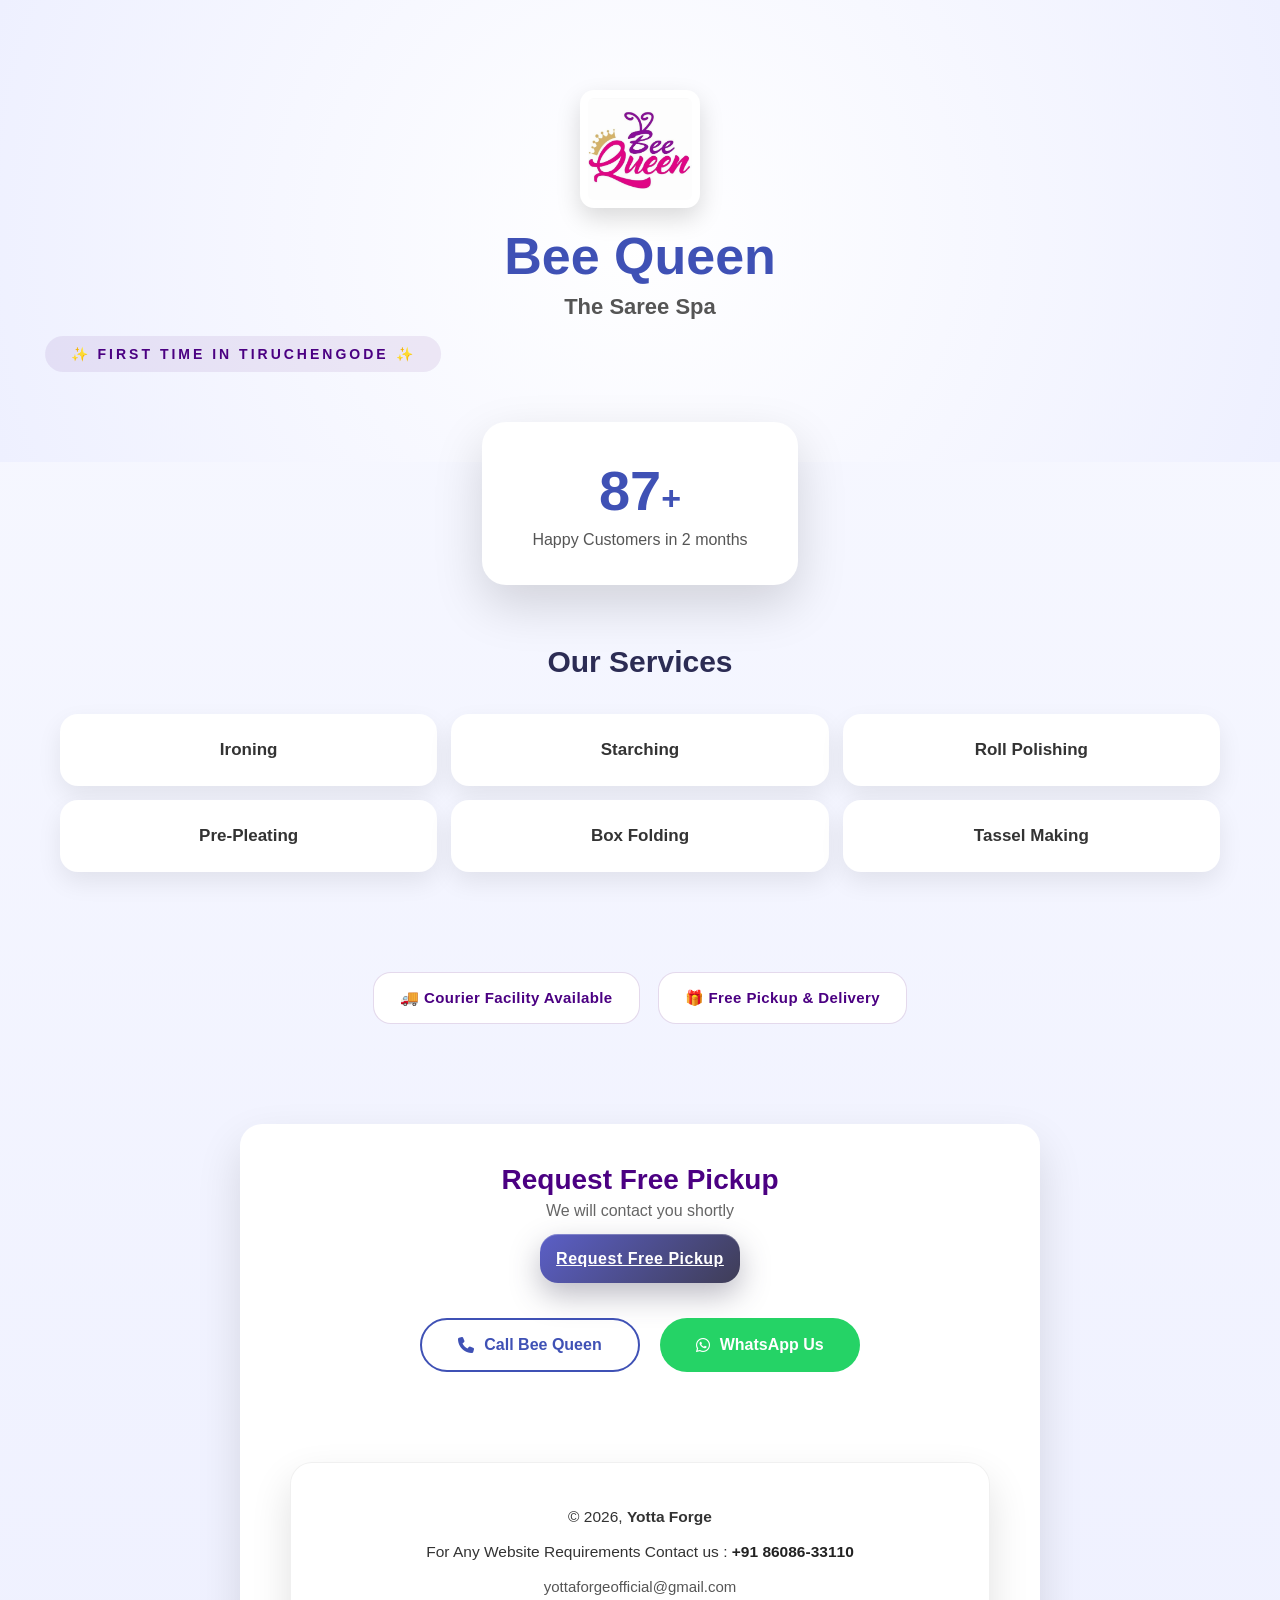
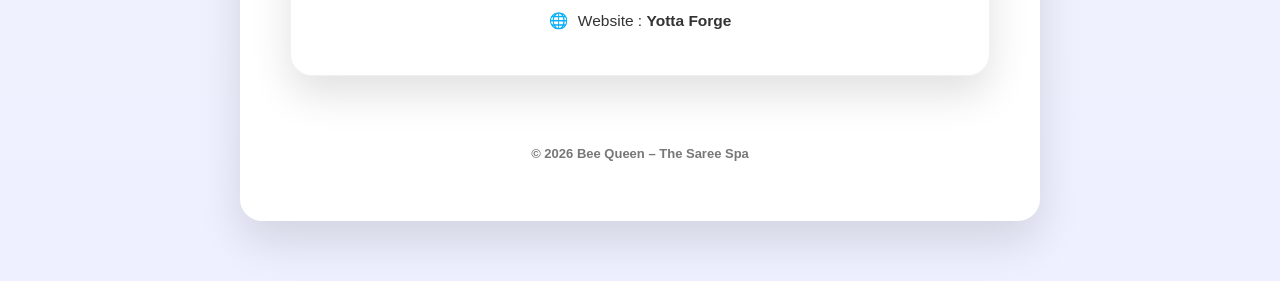
==== index.html @ ac369d93 "Initial commit" ====
<!DOCTYPE html>
<html lang="en">
<head>
  <meta charset="UTF-8" />
  <meta name="viewport" content="width=device-width, initial-scale=1.0" />
  <title>Bee Queen – The Saree Spa</title>

  <link rel="stylesheet" href="style.css" />
  <link rel="stylesheet"
    href="https://cdnjs.cloudflare.com/ajax/libs/font-awesome/6.5.0/css/all.min.css" />
</head>

<body>

 <section class="hero">
  <div class="hero-content">

    <!-- LOGO -->
    <img
      src="/templates/logo.jpg"
      alt="Bee Queen Logo"
      class="hero-logo"
    />

    <h1>Bee Queen</h1>
    <h2>The Saree Spa</h2>

    <div class="moving-badge-wrapper">
  <div class="moving-badge">
    ✨ FIRST TIME IN TIRUCHENGODE ✨
  </div>
</div>
    
  </div>
</section>

  <!-- STATS -->
  <section class="stats-section">
    <div class="stat-card">
      <span class="counter" data-target="100">0</span><span class="plus">+</span>
      <p>Happy Customers in 2 months</p>
    </div>
  </section>

  <!-- SERVICES -->
  <section class="services-section">
  <h2 class="services-title">Our Services</h2>

  <div class="services-grid">
    <div class="service-card">Ironing</div>
    <div class="service-card">Starching</div>
    <div class="service-card">Roll Polishing</div>

    <div class="service-card">Pre-Pleating</div>
    <div class="service-card">Box Folding</div>
    <div class="service-card">Tassel Making</div>
  </div>
</section>


  <!-- HIGHLIGHTS -->
  <section class="highlights">
  <div class="highlight-card">
    🚚 Courier Facility Available
  </div>
  <div class="highlight-card">
    🎁 Free Pickup & Delivery
  </div>
</section>


  <section class="enquiry-section">
  <h2>Request Free Pickup</h2>
  <p class="subtitle">We will contact you shortly</p>

  <a href="https://forms.gle/UzbVh1dh82tYBdcz8"
   target="_blank"
   class="submit-btn">
   Request Free Pickup
</a>

  <!-- CTA -->
  <section class="cta-section">
    <a href="tel:+91 9486574281" class="cta call">
      <i class="fas fa-phone"></i> Call Bee Queen
    </a>

    <a href="https://wa.link/d8yewl" target="_blank" class="cta whatsapp">
      <i class="fab fa-whatsapp"></i> WhatsApp Us
    </a>
  </section>

  <!-- YOTTA FORGE CARD -->
<section class="yotta-forge-wrapper">
  <div class="yotta-forge-card">
    <p class="copyright">
      © 2026, <span class="brand">Yotta Forge</span>
    </p>

    <p class="contact">
      For Any Website Requirements Contact us :
      <strong>+91 86086-33110</strong>
    </p>

    <p class="email">
      yottaforgeofficial@gmail.com
    </p>

    <p class="website">
      <span class="icon">🌐</span>
      Website :
      <a href="https://yottaforge.netlify.app" target="_blank">Yotta Forge</a>
    </p>
  </div>
</section>




  <!-- FOOTER -->
  <footer>
    <span>© 2026 Bee Queen – The Saree Spa</span>
  </footer>

  <script src="app.js"></script>

 <!-- Your form HTML above -->


</body>
</html>
---- style.css ----
:root {
  --indigo: #3f51b5;
  --indigo-soft: #eef0ff;
  --dark: #222;
}

/* RESET */
* {
  box-sizing: border-box;
  margin: 0;
  padding: 0;
  font-family: "Segoe UI", sans-serif;
}

body {
  background: linear-gradient(180deg, #f8f9ff, #eef0ff);
  color: var(--dark);
}

/* HERO */
.hero {
  padding: 90px 20px;
  text-align: center;
  background: radial-gradient(circle, #ffffff, #eef0ff);
}

.hero-content h1 {
  font-size: 52px;
  color: var(--indigo);
  font-weight: 800;
}

.hero-content h2 {
  font-size: 22px;
  color: #555;
  margin-top: 8px;
}

.badge {
  display: inline-block;
  margin-top: 18px;
  padding: 10px 20px;
  background: var(--indigo);
  color: #fff;
  border-radius: 30px;
  font-size: 14px;
}

/* STATS */
.stats-section {
  display: flex;
  justify-content: center;
  margin-top: -40px;
}

.stat-card {
  background: #fff;
  padding: 36px 50px;
  border-radius: 24px;
  box-shadow: 0 20px 50px rgba(0,0,0,0.15);
  text-align: center;
}

.counter {
  font-size: 56px;
  font-weight: 800;
  color: var(--indigo);
}

.plus {
  font-size: 34px;
  font-weight: 700;
  color: var(--indigo);
}

.stat-card p {
  margin-top: 8px;
  color: #555;
}

/* =========================
   SERVICES SECTION
   ========================= */
.services-section {
  max-width: 1200px;
  margin: 60px auto;
  padding: 0 20px;
  text-align: center;
}

.services-title {
  font-size: 30px;
  font-weight: 700;
  margin-bottom: 35px;
  color: #2c2c54; /* Indigo tone */
}

/* GRID LAYOUT */
.services-grid {
  display: grid;
  grid-template-columns: repeat(3, 1fr); /* ✅ 3×3 on desktop */
  gap: 22px;
}

/* SERVICE CARD */
.service-card {
  background: #ffffff;
  padding: 26px 20px;
  border-radius: 18px;

  font-size: 17px;
  font-weight: 600;
  color: #333;

  box-shadow: 0 10px 25px rgba(0, 0, 0, 0.08);
  transition: transform 0.3s ease, box-shadow 0.3s ease;
}

/* HOVER EFFECT */
.service-card:hover {
  transform: translateY(-6px);
  box-shadow: 0 18px 35px rgba(0, 0, 0, 0.15);
}

/* HIGHLIGHTED SERVICES */
.service-card.highlight {
  background: linear-gradient(
    135deg,
    #4b0082,
    #6a0dad
  );
  color: #ffffff;
}

/* =========================
   TABLET VIEW (2×3)
   ========================= */
@media (max-width: 900px) {
  .services-grid {
    grid-template-columns: repeat(2, 1fr);
  }
}

/* =========================
   MOBILE VIEW (1×9)
   ========================= */
@media (max-width: 600px) {
  .services-grid {
    grid-template-columns: 1fr;
  }

  .services-title {
    font-size: 24px;
  }

  .service-card {
    font-size: 16px;
    padding: 22px 16px;
  }
}

/* HIGHLIGHTS */
.highlights {
  display: flex;
  justify-content: center;
  gap: 20px;
  padding: 40px 20px;
  flex-wrap: wrap;
}

.highlight-card {
  background: var(--indigo);
  color: #fff;
  padding: 16px 28px;
  border-radius: 30px;
  font-weight: 600;
}

/* CTA */
.cta-section {
  display: flex;
  justify-content: center;
  gap: 20px;
  padding: 50px 20px;
  flex-wrap: wrap;
}

.cta {
  padding: 16px 36px;
  border-radius: 40px;
  font-weight: 600;
  text-decoration: none;
  font-size: 16px;
  display: flex;
  align-items: center;
  gap: 10px;
}

.call {
  border: 2px solid var(--indigo);
  color: var(--indigo);
}

.whatsapp {
  background: #25d366;
  color: #fff;
}

/* FOOTER */
footer {
  text-align: center;
  padding: 30px;
  font-size: 14px;
  color: #666;
}

footer strong {
  color: var(--indigo);
}

/* =========================
   RESPONSIVE BREAKPOINTS
   ========================= */

/* TABLET */
@media (max-width: 900px) {
  .hero-content h1 {
    font-size: 42px;
  }

  .services-section {
    padding: 60px 6%;
  }
}

/* MOBILE */
@media (max-width: 600px) {
  .hero {
    padding: 60px 16px;
  }

  .hero-content h1 {
    font-size: 34px;
  }

  .stat-card {
    padding: 28px 36px;
  }

  .counter {
    font-size: 44px;
  }

  .services-section h3 {
    font-size: 26px;
  }
}


/* =========================
   YOTTA FORGE CARD
   ========================= */
.yotta-forge-wrapper {
  padding: 40px 20px 20px;
  display: flex;
  justify-content: center;
}

.yotta-forge-card {
  max-width: 900px;
  width: 100%;
  padding: 32px 28px;
  text-align: center;

  /* Premium glass look */
  background: rgba(255, 255, 255, 0.75);
  -webkit-backdrop-filter: blur(12px);
  backdrop-filter: blur(12px);

  border-radius: 22px;
  border: 1px solid rgba(0, 0, 0, 0.06);

  box-shadow:
    0 18px 40px rgba(0, 0, 0, 0.12),
    inset 0 0 0 1px rgba(255, 255, 255, 0.3);

  color: #333;
}

/* TEXT STYLES */
.yotta-forge-card p {
  margin: 10px 0;
  font-size: 15.5px;
  line-height: 1.6;
}

.yotta-forge-card .brand {
  color: var(--green);
  font-weight: 700;
}

.yotta-forge-card strong {
  color: #222;
  font-weight: 600;
}

.yotta-forge-card .email {
  font-size: 15px;
  color: #555;
}

.yotta-forge-card .website a {
  color: var(--green);
  font-weight: 600;
  text-decoration: none;
}

.yotta-forge-card .website a:hover {
  text-decoration: underline;
}

.yotta-forge-card .icon {
  margin-right: 6px;
}

/* =========================
   FOOTER (OPTIONAL)
   ========================= */
footer {
  margin-top: 30px;
  padding: 20px;
  text-align: center;
  font-size: 13px;
  color: #777;
}

footer span {
  color: var(--green);
  font-weight: 600;
}

/* =========================
   RESPONSIVE
   ========================= */
@media (max-width: 600px) {
  .yotta-forge-card {
    padding: 24px 18px;
  }

  .yotta-forge-card p {
    font-size: 14px;
  }
}
.enquiry-section {
  max-width: 800px;
  margin: 60px auto;
  padding: 40px 30px;
  background: #ffffff;
  border-radius: 22px;
  box-shadow: 0 20px 45px rgba(0,0,0,0.12);
  text-align: center;
}

.enquiry-section h2 {
  font-size: 28px;
  color: #4b0082;
  margin-bottom: 6px;
}

.subtitle {
  color: #666;
  margin-bottom: 30px;
}

form {
  display: flex;
  flex-direction: column;
  gap: 18px;
}

.form-row {
  display: flex;
  gap: 16px;
}

.form-row input {
  flex: 1;
}

input, textarea {
  padding: 14px 16px;
  border-radius: 12px;
  border: 1px solid #ddd;
  font-size: 15px;
  outline: none;
}

input:focus, textarea:focus {
  border-color: #4b0082;
}

.form-group {
  text-align: left;
}

.checkbox-grid {
  display: grid;
  grid-template-columns: repeat(2, 1fr);
  gap: 10px;
  margin-top: 8px;
}

.checkbox-grid label {
  font-size: 14.5px;
}

.btn-primary {
  margin-top: 10px;
  background: linear-gradient(135deg, #4b0082, #6a0dad);
  color: #fff;
  border: none;
  padding: 14px;
  font-size: 16px;
  font-weight: 600;
  border-radius: 30px;
  cursor: pointer;
  transition: transform 0.3s ease;
}

.btn-primary:hover {
  transform: translateY(-2px);
}

#formStatus {
  margin-top: 12px;
  font-weight: 600;
}
/* ==============================
   FORM – PREMIUM SERVICES GRID
   ============================== */

.form-section-title {
  margin: 18px 0 10px;
  font-size: 16px;
  font-weight: 600;
  color: #3f3d56; /* Indigo tone */
}

/* 3×3 GRID */
.services-grid {
  display: grid;
  grid-template-columns: repeat(3, 1fr);
  gap: 14px;
  margin-bottom: 20px;
}

/* SERVICE CARD */
.service-box {
  position: relative;
  background: #ffffff;
  border: 1.5px solid rgba(63, 61, 86, 0.15);
  border-radius: 14px;
  padding: 14px 12px;
  text-align: center;
  cursor: pointer;
  font-weight: 500;
  color: #3f3d56;

  display: flex;
  align-items: center;
  justify-content: center;

  transition: 
    background 0.3s ease,
    border-color 0.3s ease,
    transform 0.25s ease,
    box-shadow 0.25s ease;
}

/* Hide checkbox */
.service-box input {
  position: absolute;
  opacity: 0;
  pointer-events: none;
}

/* Hover */
.service-box:hover {
  transform: translateY(-3px);
  box-shadow: 0 10px 25px rgba(63, 61, 86, 0.15);
}

/* Checked state */
.service-box input:checked + span {
  color: #ffffff;
}

.service-box:has(input:checked) {
  background: linear-gradient(135deg, #5b5fc7, #3f3d56);
  border-color: transparent;
  box-shadow: 0 12px 30px rgba(63, 61, 86, 0.35);
}

/* ==============================
   RESPONSIVE
   ============================== */

/* Tablet – 2×3 */
@media (max-width: 900px) {
  .services-grid {
    grid-template-columns: repeat(2, 1fr);
  }
}

/* Mobile – 1×6 */
@media (max-width: 520px) {
  .services-grid {
    grid-template-columns: 1fr;
  }
}
/* ============================
   PREMIUM TEXTAREA
   ============================ */

.form-group {
  margin-bottom: 24px;
}

.form-group label {
  display: block;
  font-size: 15px;
  font-weight: 600;
  color: #3f3d56; /* Indigo */
  margin-bottom: 8px;
}

.form-group textarea {
  width: 100%;
  min-height: 130px;
  padding: 16px 18px;
  font-size: 14.5px;
  font-family: "Segoe UI", sans-serif;
  line-height: 1.6;

  border-radius: 16px;
  border: 1.6px solid rgba(63, 61, 86, 0.2);
  background: #ffffff;

  resize: vertical;
  outline: none;

  transition:
    border-color 0.3s ease,
    box-shadow 0.3s ease,
    transform 0.2s ease;
}

/* Focus effect */
.form-group textarea:focus {
  border-color: #5b5fc7;
  box-shadow: 0 10px 25px rgba(91, 95, 199, 0.18);
  transform: translateY(-1px);
}

/* Placeholder style */
.form-group textarea::placeholder {
  color: #9a99ad;
  font-weight: 400;
}

/* ============================
   PREMIUM SUBMIT BUTTON
   ============================ */

.submit-btn {
  width: 100%;
  padding: 16px;
  font-size: 16px;
  font-weight: 600;
  letter-spacing: 0.5px;

  color: #ffffff;
  background: linear-gradient(135deg, #5b5fc7, #3f3d56);
  border: none;
  border-radius: 18px;

  cursor: pointer;

  box-shadow:
    0 12px 30px rgba(63, 61, 86, 0.35),
    inset 0 1px 0 rgba(255, 255, 255, 0.25);

  transition:
    transform 0.25s ease,
    box-shadow 0.25s ease,
    background 0.25s ease;
}

/* Hover */
.submit-btn:hover {
  transform: translateY(-2px);
  box-shadow:
    0 16px 36px rgba(63, 61, 86, 0.45),
    inset 0 1px 0 rgba(255, 255, 255, 0.35);
}

/* Active (click) */
.submit-btn:active {
  transform: translateY(0);
  box-shadow:
    0 8px 18px rgba(63, 61, 86, 0.35);
}

/* ============================
   MOBILE REFINEMENT
   ============================ */

@media (max-width: 600px) {
  .form-group textarea {
    min-height: 120px;
    font-size: 14px;
  }

  .submit-btn {
    font-size: 15px;
    padding: 14px;
  }
}
/* ============================
   PREMIUM INPUT FIELDS
   ============================ */

.form-group {
  margin-bottom: 22px;
}

.form-group label {
  display: block;
  font-size: 14.5px;
  font-weight: 600;
  color: #3f3d56; /* premium indigo */
  margin-bottom: 6px;
}

/* Common input styling */
.form-group input {
  width: 100%;
  height: 52px;
  padding: 0 18px;

  font-size: 14.5px;
  font-family: "Segoe UI", sans-serif;
  color: #2f2e41;

  border-radius: 14px;
  border: 1.6px solid rgba(63, 61, 86, 0.2);
  background: #ffffff;

  outline: none;

  transition:
    border-color 0.3s ease,
    box-shadow 0.3s ease,
    transform 0.2s ease;
}

/* Focus effect */
.form-group input:focus {
  border-color: #5b5fc7;
  box-shadow: 0 10px 25px rgba(91, 95, 199, 0.18);
  transform: translateY(-1px);
}

/* Placeholder */
.form-group input::placeholder {
  color: #9a99ad;
  font-weight: 400;
}

/* Error / invalid state (optional future use) */
.form-group input:invalid {
  border-color: #d9534f;
}

/* ============================
   INPUT GRID (FIRST + LAST NAME)
   ============================ */

.form-row {
  display: grid;
  grid-template-columns: 1fr 1fr;
  gap: 18px;
}

/* ============================
   MOBILE OPTIMIZATION
   ============================ */

@media (max-width: 600px) {

  .form-row {
    grid-template-columns: 1fr;
  }

  .form-group input {
    height: 48px;
    font-size: 14px;
  }

  .form-group label {
    font-size: 14px;
  }
}

/* ============================
   FORM INPUT BASE STYLE
   ============================ */

form input {
  width: 100%;
  height: 54px;
  padding: 0 18px;

  font-size: 14.5px;
  font-family: "Segoe UI", sans-serif;
  color: #2f2e41;

  border-radius: 16px;
  border: 1.6px solid rgba(63, 61, 86, 0.25);
  background: #ffffff;

  outline: none;
  margin-bottom: 18px;

  transition:
    border-color 0.3s ease,
    box-shadow 0.3s ease,
    transform 0.2s ease;
}

/* Placeholder */
form input::placeholder {
  color: #9a99ad;
  font-weight: 400;
}

/* Focus animation */
form input:focus {
  border-color: #5b5fc7; /* indigo */
  box-shadow: 0 12px 28px rgba(91, 95, 199, 0.22);
  transform: translateY(-1px);
}

/* ============================
   FIRST + LAST NAME ROW
   ============================ */

.form-row {
  display: grid;
  grid-template-columns: 1fr 1fr;
  gap: 18px;
}

/* Prevent double margin */
.form-row input {
  margin-bottom: 0;
}

/* ============================
   MOBILE RESPONSIVE
   ============================ */

@media (max-width: 600px) {
  .form-row {
    grid-template-columns: 1fr;
  }

  form input {
    height: 48px;
    font-size: 14px;
  }
}


.form-status {
  margin-top: 14px;
  font-weight: 600;
  color: #2e7d32;
  text-align: center;
}

/* HERO LOGO */
.hero-logo {
  width: 90px;
  height: auto;
  margin-bottom: 14px;

  background: #ffffff;
  padding: 8px;
  border-radius: 14px;

  box-shadow: 0 10px 25px rgba(0, 0, 0, 0.15);
}

/* Desktop */
@media (min-width: 1024px) {
  .hero-logo {
    width: 120px;
  }
}

/* Mobile */
@media (max-width: 480px) {
  .hero-logo {
    width: 80px;
  }
}
.hero-logo {
  transition: transform 0.3s ease, box-shadow 0.3s ease;
}

.hero-logo:hover {
  transform: translateY(-3px);
  box-shadow: 0 14px 30px rgba(0, 0, 0, 0.18);
}

.hero-logo {
  transition: transform 0.3s ease, box-shadow 0.3s ease;
}

.hero-logo:hover {
  transform: translateY(-3px);
  box-shadow: 0 14px 30px rgba(0, 0, 0, 0.18);
}

/* FULL-WIDTH CONTAINER */
.moving-badge-wrapper {
  width: 100%;
  overflow: hidden;
  margin-top: 16px;
}

/* MOVING TEXT */
.moving-badge {
  display: inline-block;
  white-space: nowrap;

  font-size: 14px;
  font-weight: 600;
  letter-spacing: 3px;
  text-transform: uppercase;

  color: #4b0082; /* Indigo */
  background: rgba(75, 0, 130, 0.08);

  padding: 10px 26px;
  border-radius: 40px;

  /* START FROM LEFT → RIGHT */
  transform: translateX(-100%);
  animation: slideLeftToRight 14s linear infinite;
}

/* LEFT TO RIGHT ANIMATION */
@keyframes slideLeftToRight {
  0% {
    transform: translateX(-100%);
  }
  100% {
    transform: translateX(100vw);
  }
}

/* TABLET */
@media (max-width: 768px) {
  .moving-badge {
    font-size: 13px;
    letter-spacing: 2.5px;
    padding: 8px 20px;
    animation-duration: 12s;
  }
}

/* MOBILE */
@media (max-width: 480px) {
  .moving-badge {
    font-size: 12px;
    letter-spacing: 2px;
    padding: 7px 16px;
    animation-duration: 10s;
  }
}

.highlights {
  display: flex;
  justify-content: center;
  gap: 18px;
  margin: 40px auto;
  flex-wrap: wrap;
}

/* CARD BASE */
.highlight-card {
  background: #ffffff;
  border: 1px solid rgba(75, 0, 130, 0.15);

  padding: 16px 26px;
  border-radius: 18px;

  font-size: 15px;
  font-weight: 600;
  letter-spacing: 0.4px;

  color: #4b0082; /* Indigo theme */

  cursor: default;

  transition: 
    transform 0.35s ease,
    box-shadow 0.35s ease,
    background 0.35s ease,
    color 0.35s ease;
}

/* HOVER EFFECT */
.highlight-card:hover {
  background: linear-gradient(
    135deg,
    rgba(75, 0, 130, 0.12),
    rgba(75, 0, 130, 0.05)
  );

  transform: translateY(-6px) scale(1.03);

  box-shadow:
    0 12px 30px rgba(75, 0, 130, 0.25),
    inset 0 0 0 1px rgba(75, 0, 130, 0.15);

  color: #2c004d;
}

/* MOBILE FRIENDLY */
@media (max-width: 600px) {
  .highlight-card {
    width: 100%;
    text-align: center;
  }
}
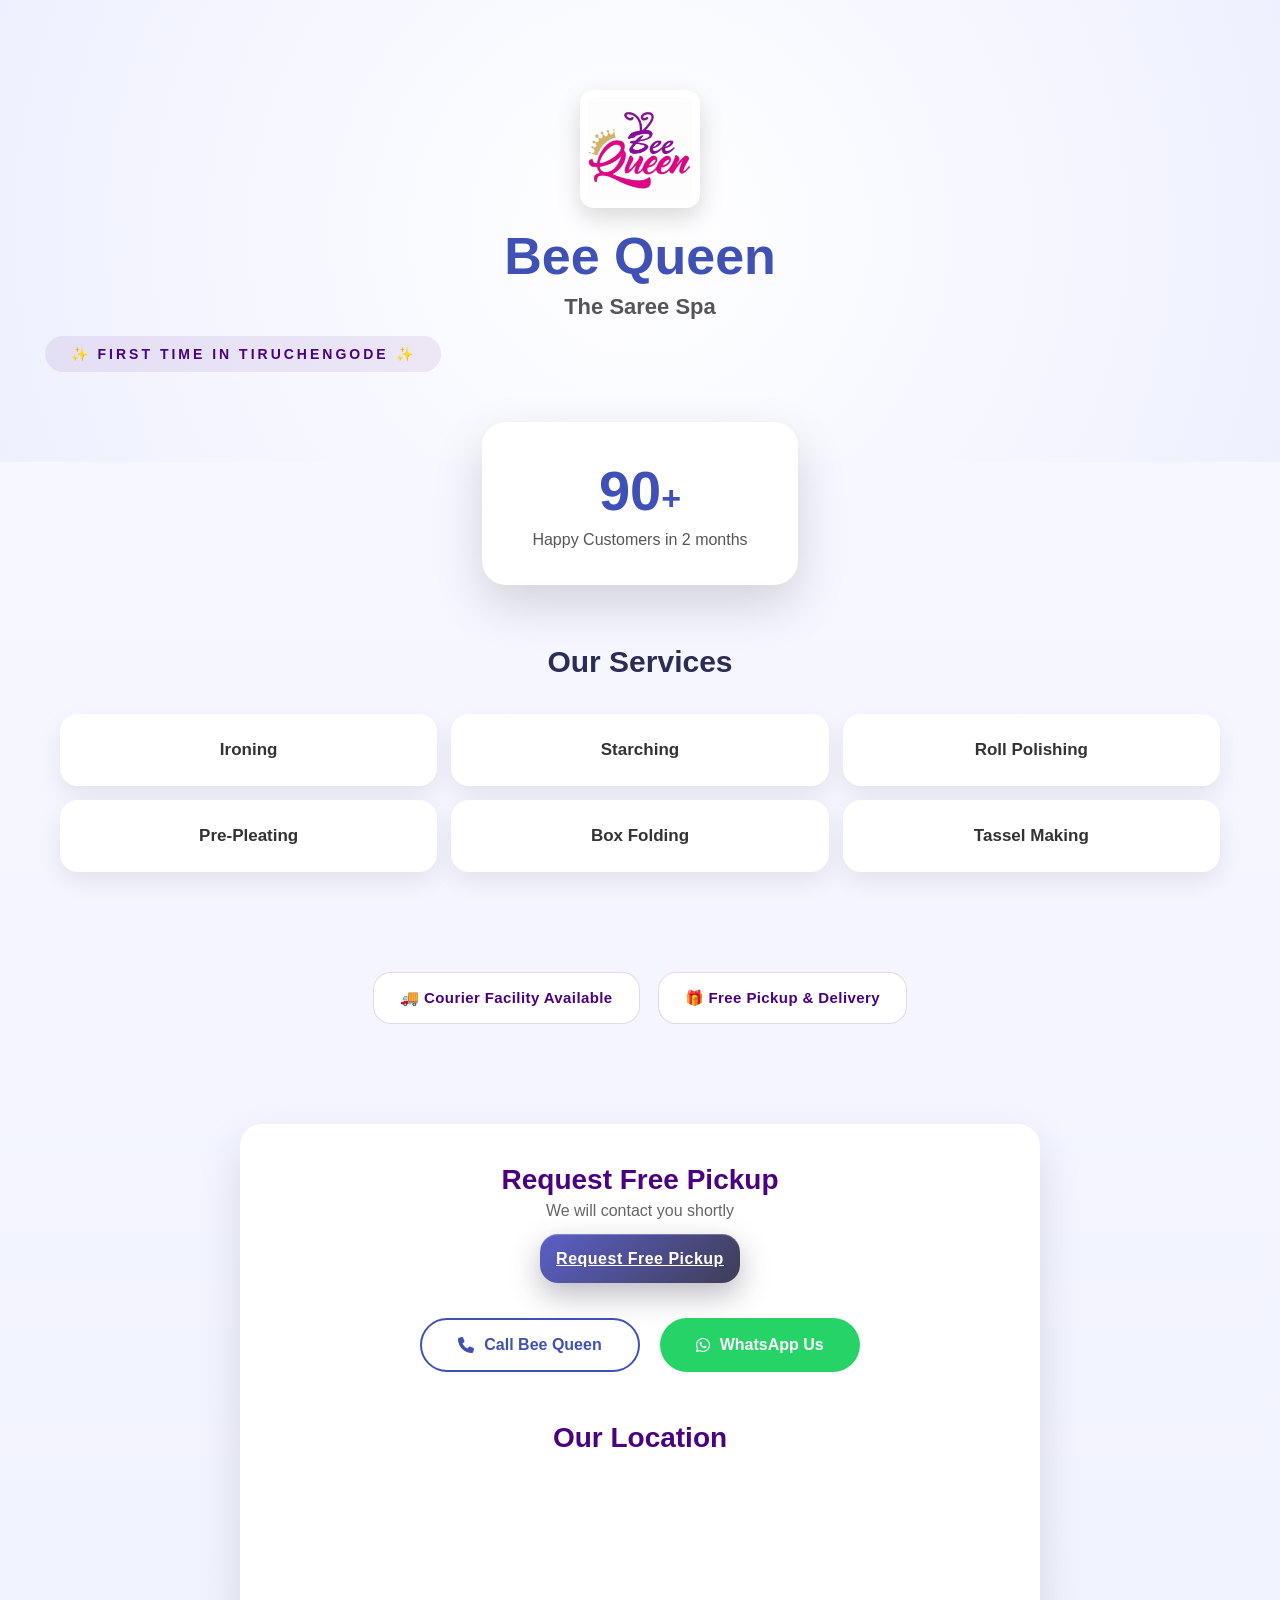
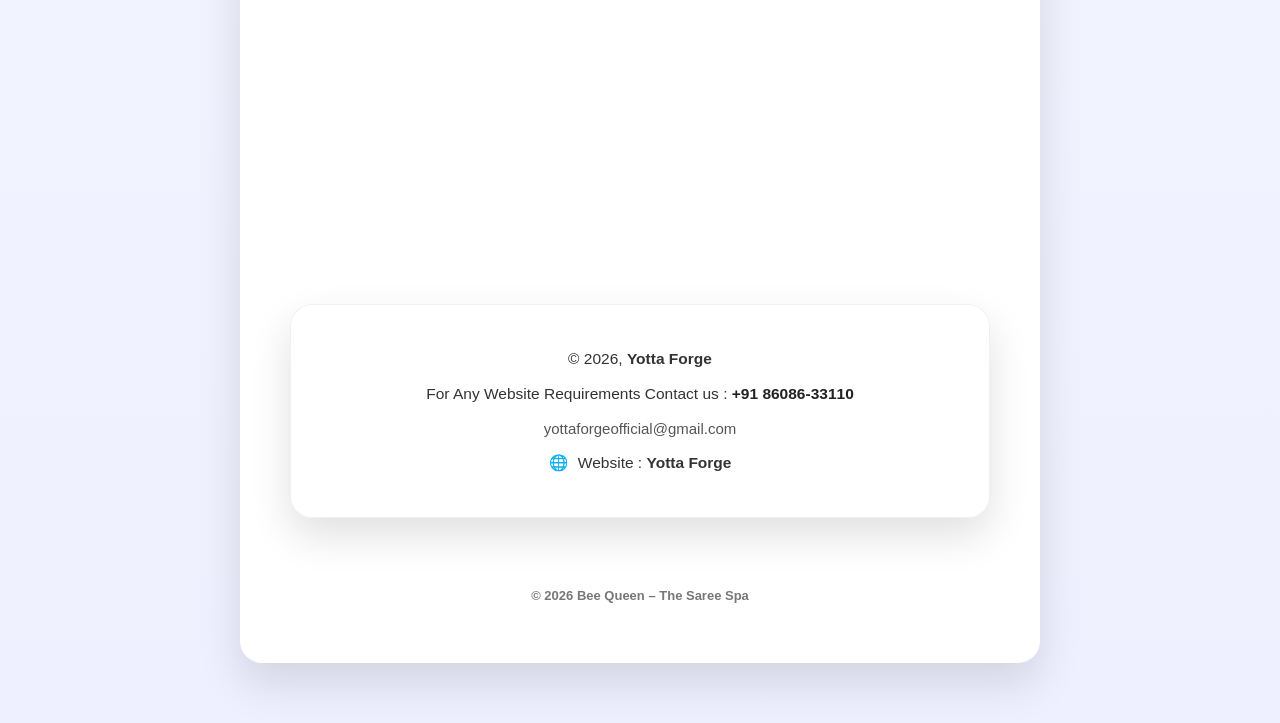
==== commit 4eb27186: "Add location section with Google Maps embed" ====
--- a/index.html
+++ b/index.html
@@ -90,6 +90,12 @@
     </a>
   </section>
 
+  <!-- LOCATION -->
+  <section class="location-section">
+    <h2>Our Location</h2>
+    <iframe src="https://www.google.com/maps/embed?pb=!1m18!1m12!1m3!1d3916.123!2d77.897105!3d11.3783341!2m3!1f0!2f0!3f0!3m2!1i1024!2i768!4f13.1!3m3!1m2!1s0x3ba9619f8f3ff02f%3A0x8e8d26c450b2731!2sBee%20Queen!5e0!3m2!1sen!2sus!4v1711023456!5m2!1sen!2sus" width="100%" height="400" style="border:0;" allowfullscreen="" loading="lazy" referrerpolicy="no-referrer-when-downgrade"></iframe>
+  </section>
+
   <!-- YOTTA FORGE CARD -->
 <section class="yotta-forge-wrapper">
   <div class="yotta-forge-card">
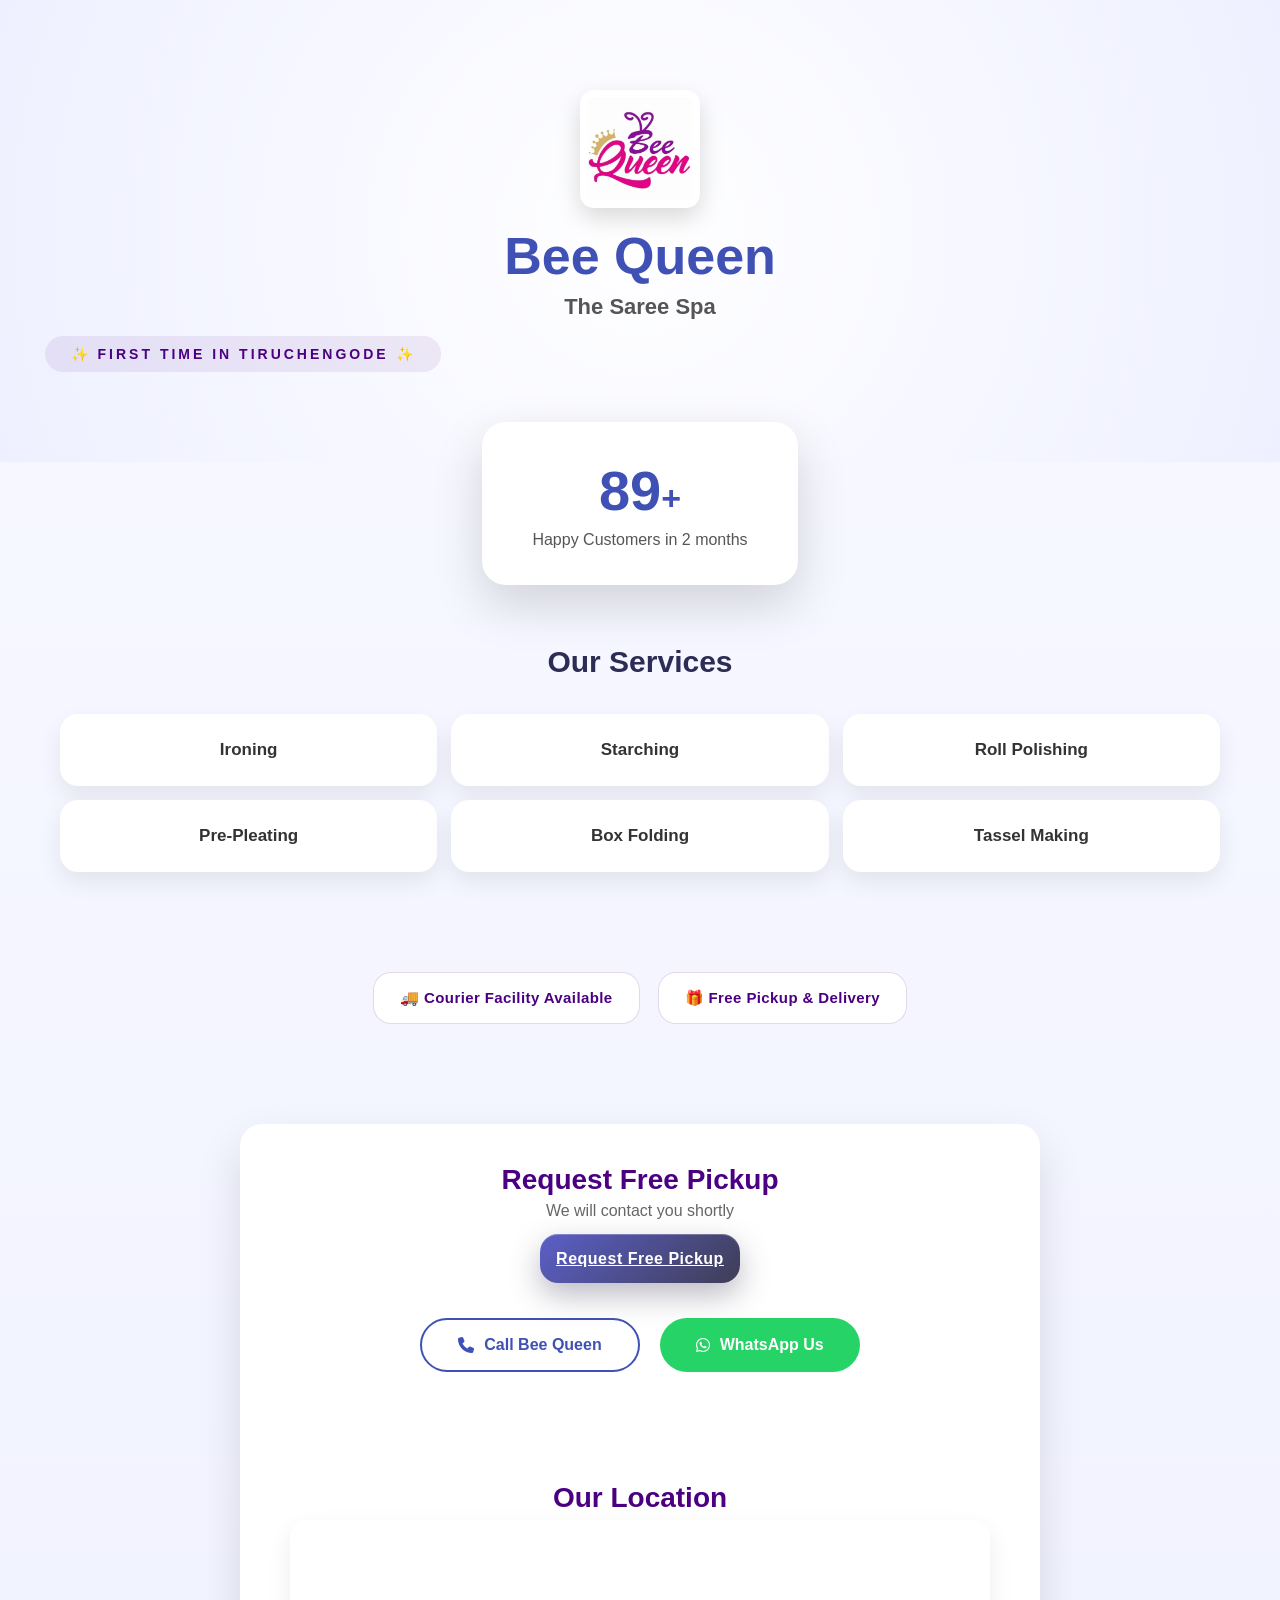
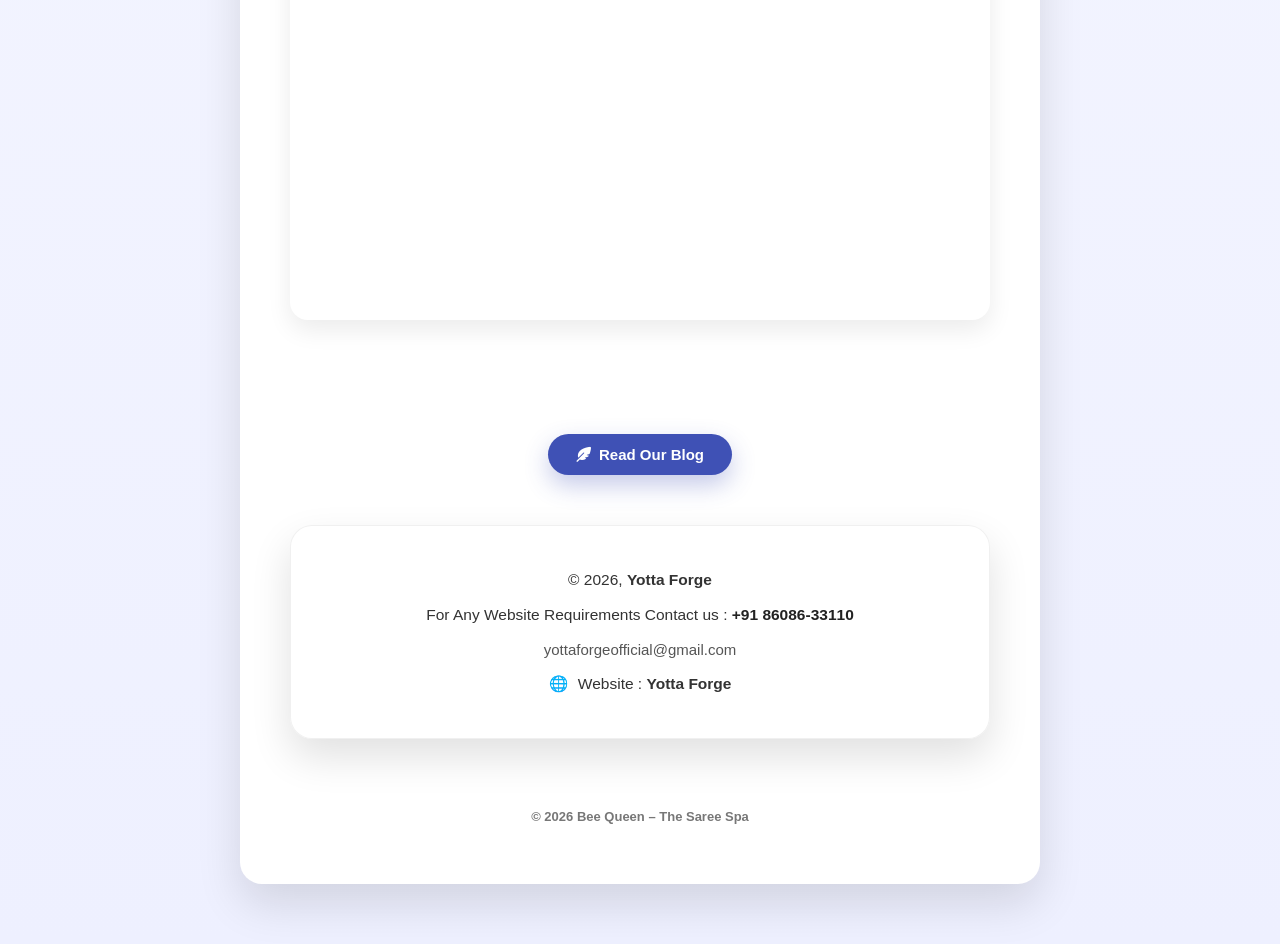
==== commit cb01cd58: "Add blog system with Firebase + Cloudinary integration" ====
--- a/index.html
+++ b/index.html
@@ -96,6 +96,13 @@
     <iframe src="https://www.google.com/maps/embed?pb=!1m18!1m12!1m3!1d3916.123!2d77.897105!3d11.3783341!2m3!1f0!2f0!3f0!3m2!1i1024!2i768!4f13.1!3m3!1m2!1s0x3ba9619f8f3ff02f%3A0x8e8d26c450b2731!2sBee%20Queen!5e0!3m2!1sen!2sus!4v1711023456!5m2!1sen!2sus" width="100%" height="400" style="border:0;" allowfullscreen="" loading="lazy" referrerpolicy="no-referrer-when-downgrade"></iframe>
   </section>
 
+  <!-- BLOG SECTION LINK -->
+  <section class="blog-nav-section">
+    <a href="blog.html" class="blog-nav-link">
+      <i class="fas fa-feather-alt"></i> Read Our Blog
+    </a>
+  </section>
+
   <!-- YOTTA FORGE CARD -->
 <section class="yotta-forge-wrapper">
   <div class="yotta-forge-card">
--- a/style.css
+++ b/style.css
@@ -159,6 +159,38 @@
   }
 }
 
+/* LOCATION SECTION */
+.location-section {
+  max-width: 1200px;
+  margin: 60px auto;
+  padding: 0 20px;
+  text-align: center;
+}
+
+.location-section h2 {
+  font-size: 30px;
+  font-weight: 700;
+  margin-bottom: 35px;
+  color: #2c2c54;
+}
+
+.location-section iframe {
+  border-radius: 18px;
+  box-shadow: 0 10px 25px rgba(0, 0, 0, 0.08);
+  max-width: 100%;
+}
+
+/* Responsive */
+@media (max-width: 600px) {
+  .location-section h2 {
+    font-size: 24px;
+  }
+
+  .location-section iframe {
+    height: 300px;
+  }
+}
+
 /* HIGHLIGHTS */
 .highlights {
   display: flex;
@@ -946,3 +978,412 @@
     text-align: center;
   }
 }
+
+
+/* ============================
+   BLOG – PUBLIC PAGE
+   ============================ */
+
+.blog-hero {
+  padding: 70px 20px 40px;
+  text-align: center;
+  background: radial-gradient(circle, #ffffff, #eef0ff);
+  position: relative;
+}
+
+.blog-hero h1 {
+  font-size: 42px;
+  font-weight: 800;
+  color: var(--indigo);
+}
+
+.blog-hero p {
+  color: #666;
+  margin-top: 8px;
+  font-size: 16px;
+}
+
+.back-link {
+  position: absolute;
+  top: 24px;
+  left: 24px;
+  color: var(--indigo);
+  font-weight: 600;
+  text-decoration: none;
+  font-size: 14px;
+  display: flex;
+  align-items: center;
+  gap: 6px;
+  transition: opacity 0.2s;
+}
+
+.back-link:hover { opacity: 0.7; }
+
+.blog-grid-section {
+  max-width: 1200px;
+  margin: 50px auto;
+  padding: 0 20px;
+}
+
+.blog-grid {
+  display: grid;
+  grid-template-columns: repeat(3, 1fr);
+  gap: 28px;
+}
+
+@media (max-width: 900px) { .blog-grid { grid-template-columns: repeat(2, 1fr); } }
+@media (max-width: 580px) { .blog-grid { grid-template-columns: 1fr; } }
+
+/* BLOG CARD */
+.blog-card {
+  background: #fff;
+  border-radius: 20px;
+  overflow: hidden;
+  box-shadow: 0 10px 30px rgba(0,0,0,0.08);
+  cursor: pointer;
+  transition: transform 0.3s ease, box-shadow 0.3s ease;
+}
+
+.blog-card:hover {
+  transform: translateY(-6px);
+  box-shadow: 0 20px 45px rgba(63,81,181,0.18);
+}
+
+.blog-card-media {
+  width: 100%;
+  height: 200px;
+  overflow: hidden;
+  background: var(--indigo-soft);
+}
+
+.blog-media {
+  width: 100%;
+  height: 100%;
+  object-fit: cover;
+  display: block;
+  transition: transform 0.4s ease;
+}
+
+.blog-card:hover .blog-media { transform: scale(1.04); }
+
+.blog-media-placeholder {
+  width: 100%;
+  height: 100%;
+  display: flex;
+  align-items: center;
+  justify-content: center;
+  font-size: 40px;
+  color: var(--indigo);
+  opacity: 0.3;
+}
+
+.blog-card-body {
+  padding: 20px 22px 24px;
+}
+
+.blog-date {
+  font-size: 12px;
+  color: #999;
+  margin-bottom: 6px;
+}
+
+.blog-title {
+  font-size: 17px;
+  font-weight: 700;
+  color: #2c2c54;
+  margin-bottom: 10px;
+  line-height: 1.4;
+}
+
+.blog-excerpt {
+  font-size: 14px;
+  color: #666;
+  line-height: 1.6;
+}
+
+.read-more {
+  display: inline-flex;
+  align-items: center;
+  gap: 6px;
+  margin-top: 14px;
+  font-size: 13px;
+  font-weight: 600;
+  color: var(--indigo);
+}
+
+.no-posts {
+  text-align: center;
+  color: #999;
+  font-size: 16px;
+  padding: 60px 0;
+}
+
+/* ============================
+   LIGHTBOX
+   ============================ */
+
+.lightbox {
+  display: none;
+  position: fixed;
+  inset: 0;
+  background: rgba(0,0,0,0.82);
+  z-index: 9999;
+  align-items: center;
+  justify-content: center;
+  padding: 20px;
+}
+
+.lightbox.active { display: flex; }
+
+.lightbox-inner {
+  background: #fff;
+  border-radius: 22px;
+  max-width: 700px;
+  width: 100%;
+  max-height: 90vh;
+  overflow-y: auto;
+  padding: 28px;
+  position: relative;
+  animation: lbIn 0.3s ease;
+}
+
+@keyframes lbIn {
+  from { transform: scale(0.92); opacity: 0; }
+  to   { transform: scale(1);    opacity: 1; }
+}
+
+.lb-close {
+  position: absolute;
+  top: 16px;
+  right: 16px;
+  background: var(--indigo-soft);
+  border: none;
+  border-radius: 50%;
+  width: 36px;
+  height: 36px;
+  font-size: 16px;
+  color: var(--indigo);
+  cursor: pointer;
+  display: flex;
+  align-items: center;
+  justify-content: center;
+}
+
+.lb-media {
+  width: 100%;
+  border-radius: 14px;
+  margin-bottom: 18px;
+  display: block;
+}
+
+#lbCaption {
+  font-size: 15px;
+  color: #444;
+  line-height: 1.7;
+}
+
+/* ============================
+   ADMIN LOGIN OVERLAY
+   ============================ */
+
+.admin-login-overlay {
+  min-height: 100vh;
+  display: flex;
+  align-items: center;
+  justify-content: center;
+  background: radial-gradient(circle, #ffffff, #eef0ff);
+  padding: 20px;
+}
+
+.admin-login-card {
+  background: #fff;
+  border-radius: 24px;
+  padding: 44px 36px;
+  max-width: 420px;
+  width: 100%;
+  text-align: center;
+  box-shadow: 0 24px 60px rgba(63,81,181,0.18);
+}
+
+.admin-login-card h2 {
+  font-size: 26px;
+  font-weight: 800;
+  color: var(--indigo);
+  margin-top: 16px;
+}
+
+.login-error {
+  color: #c0392b;
+  font-size: 13px;
+  min-height: 18px;
+  margin: 6px 0;
+}
+
+/* ============================
+   ADMIN PANEL
+   ============================ */
+
+.admin-panel {
+  max-width: 900px;
+  margin: 0 auto;
+  padding: 40px 20px 80px;
+}
+
+.admin-header {
+  display: flex;
+  justify-content: space-between;
+  align-items: flex-start;
+  flex-wrap: wrap;
+  gap: 16px;
+  margin-bottom: 36px;
+}
+
+.admin-header h2 {
+  font-size: 28px;
+  font-weight: 800;
+  color: var(--indigo);
+}
+
+.admin-form-card {
+  background: #fff;
+  border-radius: 22px;
+  padding: 36px 32px;
+  box-shadow: 0 16px 40px rgba(0,0,0,0.09);
+  margin-bottom: 40px;
+}
+
+/* MEDIA UPLOAD BOX */
+.media-upload-box {
+  border: 2px dashed rgba(63,81,181,0.35);
+  border-radius: 16px;
+  padding: 36px 20px;
+  text-align: center;
+  cursor: pointer;
+  color: #888;
+  transition: border-color 0.3s, background 0.3s;
+}
+
+.media-upload-box:hover,
+.media-upload-box.has-media {
+  border-color: var(--indigo);
+  background: var(--indigo-soft);
+}
+
+.media-upload-box i {
+  font-size: 36px;
+  color: var(--indigo);
+  margin-bottom: 10px;
+}
+
+.media-upload-box p {
+  font-weight: 600;
+  color: #555;
+  margin: 4px 0;
+}
+
+.media-upload-box span {
+  font-size: 12px;
+  color: #aaa;
+}
+
+.post-media-preview {
+  max-width: 100%;
+  max-height: 260px;
+  border-radius: 14px;
+  object-fit: cover;
+}
+
+/* ADMIN POST LIST */
+.admin-posts-section {
+  background: #fff;
+  border-radius: 22px;
+  padding: 28px 28px;
+  box-shadow: 0 16px 40px rgba(0,0,0,0.09);
+}
+
+.admin-post-row {
+  display: flex;
+  align-items: center;
+  justify-content: space-between;
+  padding: 14px 0;
+  border-bottom: 1px solid #f0f0f0;
+  gap: 12px;
+}
+
+.admin-post-row:last-child { border-bottom: none; }
+
+.admin-post-info {
+  display: flex;
+  align-items: center;
+  gap: 14px;
+}
+
+.admin-post-info strong {
+  display: block;
+  font-size: 15px;
+  color: #2c2c54;
+}
+
+.admin-post-info span {
+  font-size: 12px;
+  color: #999;
+}
+
+.admin-thumb {
+  width: 56px;
+  height: 56px;
+  border-radius: 10px;
+  object-fit: cover;
+  background: var(--indigo-soft);
+  flex-shrink: 0;
+}
+
+.admin-thumb.no-media {
+  display: flex;
+  align-items: center;
+  justify-content: center;
+  font-size: 22px;
+  color: var(--indigo);
+  opacity: 0.4;
+}
+
+.delete-btn {
+  background: #fff0f0;
+  border: none;
+  border-radius: 10px;
+  padding: 10px 14px;
+  color: #c0392b;
+  cursor: pointer;
+  font-size: 15px;
+  transition: background 0.2s;
+  flex-shrink: 0;
+}
+
+.delete-btn:hover { background: #ffd5d5; }
+
+/* BLOG NAV LINK IN INDEX */
+.blog-nav-link {
+  display: inline-flex;
+  align-items: center;
+  gap: 8px;
+  margin: 0 auto 0;
+  padding: 12px 28px;
+  background: var(--indigo);
+  color: #fff;
+  border-radius: 30px;
+  font-weight: 600;
+  font-size: 15px;
+  text-decoration: none;
+  transition: transform 0.3s, box-shadow 0.3s;
+  box-shadow: 0 10px 25px rgba(63,81,181,0.3);
+}
+
+.blog-nav-link:hover {
+  transform: translateY(-3px);
+  box-shadow: 0 16px 35px rgba(63,81,181,0.4);
+}
+
+.blog-nav-section {
+  text-align: center;
+  padding: 50px 20px 10px;
+}
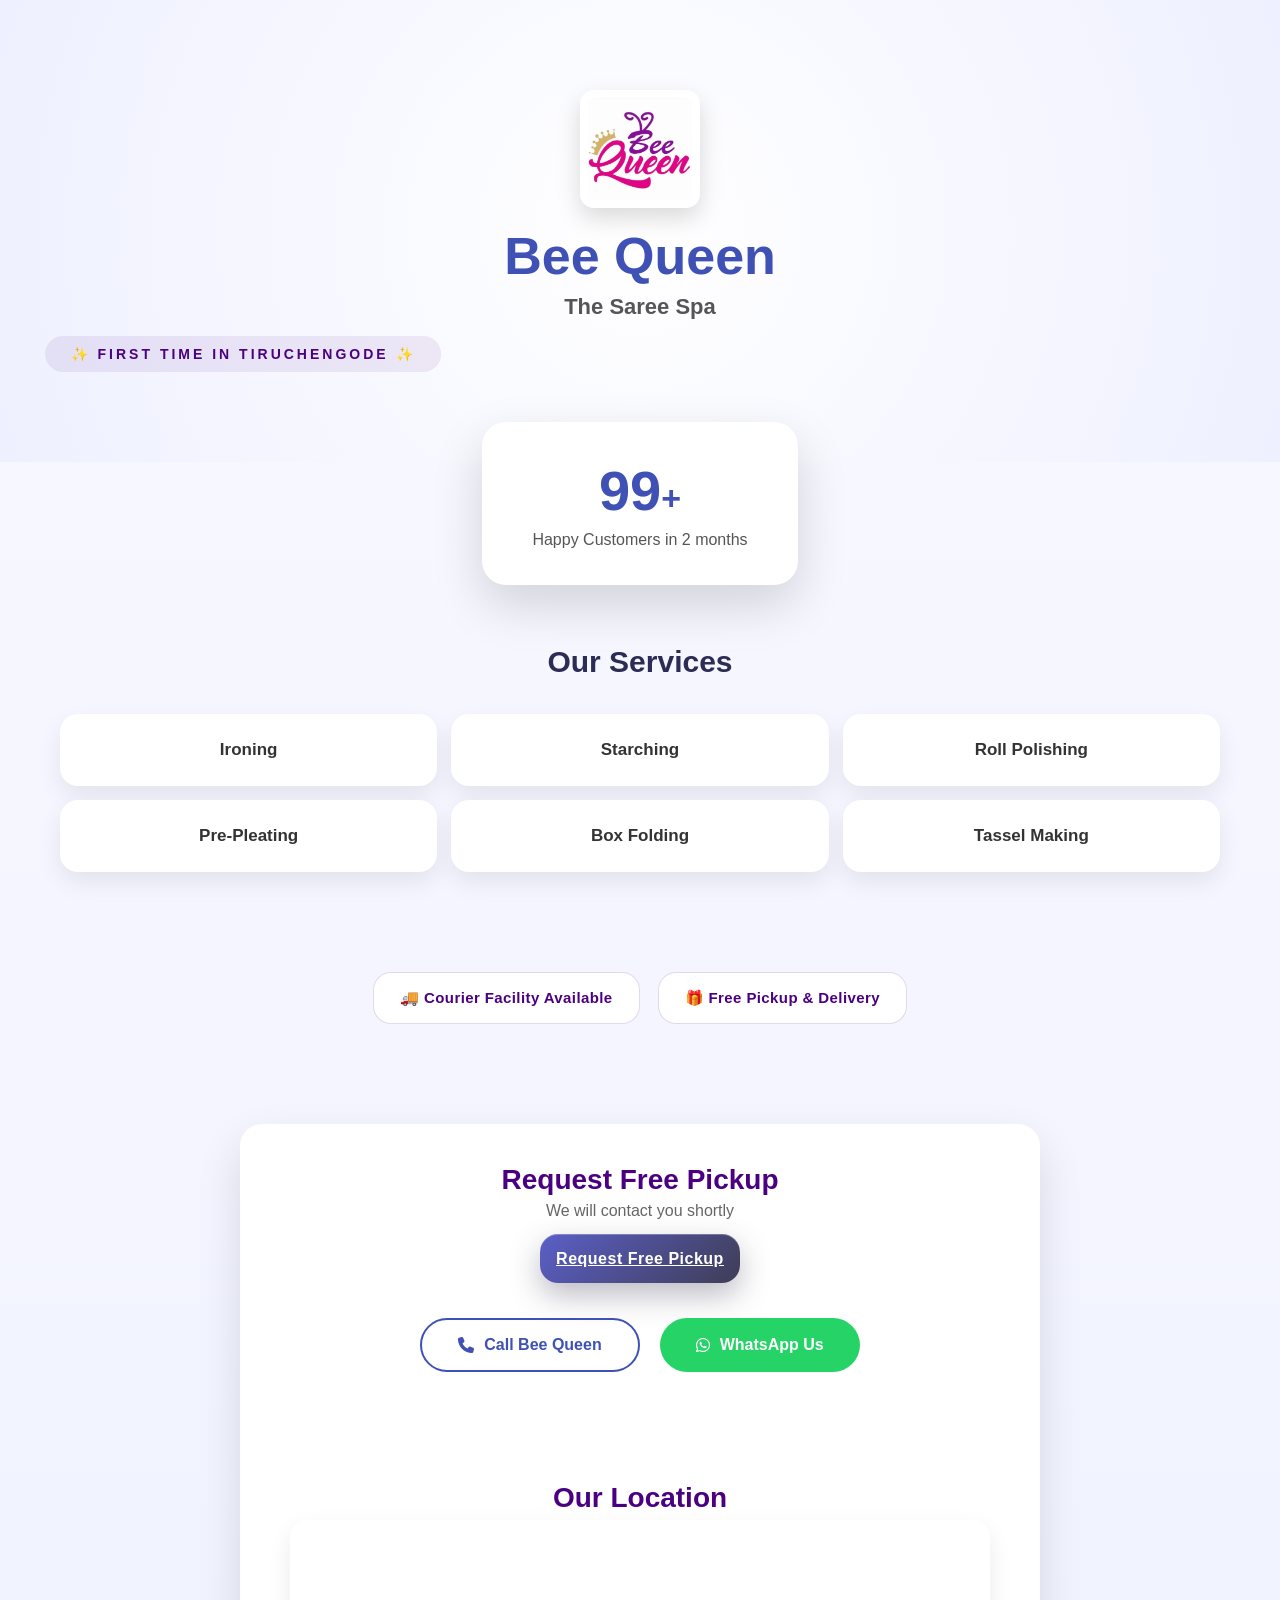
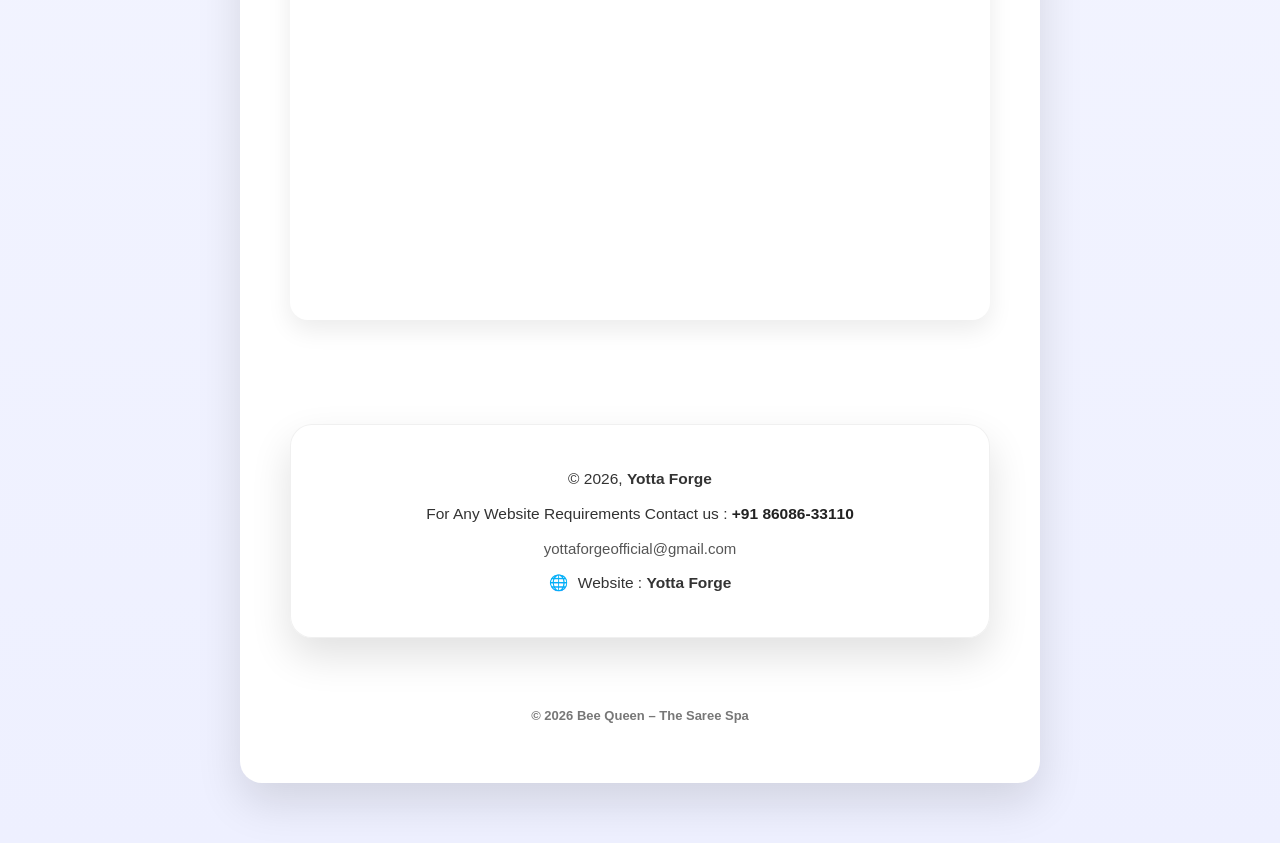
==== commit 5b7c08f2: "Merge and keep updated blog system" ====
--- a/index.html
+++ b/index.html
@@ -96,13 +96,6 @@
     <iframe src="https://www.google.com/maps/embed?pb=!1m18!1m12!1m3!1d3916.123!2d77.897105!3d11.3783341!2m3!1f0!2f0!3f0!3m2!1i1024!2i768!4f13.1!3m3!1m2!1s0x3ba9619f8f3ff02f%3A0x8e8d26c450b2731!2sBee%20Queen!5e0!3m2!1sen!2sus!4v1711023456!5m2!1sen!2sus" width="100%" height="400" style="border:0;" allowfullscreen="" loading="lazy" referrerpolicy="no-referrer-when-downgrade"></iframe>
   </section>
 
-  <!-- BLOG SECTION LINK -->
-  <section class="blog-nav-section">
-    <a href="blog.html" class="blog-nav-link">
-      <i class="fas fa-feather-alt"></i> Read Our Blog
-    </a>
-  </section>
-
   <!-- YOTTA FORGE CARD -->
 <section class="yotta-forge-wrapper">
   <div class="yotta-forge-card">
--- a/style.css
+++ b/style.css
@@ -978,412 +978,3 @@
     text-align: center;
   }
 }
-
-
-/* ============================
-   BLOG – PUBLIC PAGE
-   ============================ */
-
-.blog-hero {
-  padding: 70px 20px 40px;
-  text-align: center;
-  background: radial-gradient(circle, #ffffff, #eef0ff);
-  position: relative;
-}
-
-.blog-hero h1 {
-  font-size: 42px;
-  font-weight: 800;
-  color: var(--indigo);
-}
-
-.blog-hero p {
-  color: #666;
-  margin-top: 8px;
-  font-size: 16px;
-}
-
-.back-link {
-  position: absolute;
-  top: 24px;
-  left: 24px;
-  color: var(--indigo);
-  font-weight: 600;
-  text-decoration: none;
-  font-size: 14px;
-  display: flex;
-  align-items: center;
-  gap: 6px;
-  transition: opacity 0.2s;
-}
-
-.back-link:hover { opacity: 0.7; }
-
-.blog-grid-section {
-  max-width: 1200px;
-  margin: 50px auto;
-  padding: 0 20px;
-}
-
-.blog-grid {
-  display: grid;
-  grid-template-columns: repeat(3, 1fr);
-  gap: 28px;
-}
-
-@media (max-width: 900px) { .blog-grid { grid-template-columns: repeat(2, 1fr); } }
-@media (max-width: 580px) { .blog-grid { grid-template-columns: 1fr; } }
-
-/* BLOG CARD */
-.blog-card {
-  background: #fff;
-  border-radius: 20px;
-  overflow: hidden;
-  box-shadow: 0 10px 30px rgba(0,0,0,0.08);
-  cursor: pointer;
-  transition: transform 0.3s ease, box-shadow 0.3s ease;
-}
-
-.blog-card:hover {
-  transform: translateY(-6px);
-  box-shadow: 0 20px 45px rgba(63,81,181,0.18);
-}
-
-.blog-card-media {
-  width: 100%;
-  height: 200px;
-  overflow: hidden;
-  background: var(--indigo-soft);
-}
-
-.blog-media {
-  width: 100%;
-  height: 100%;
-  object-fit: cover;
-  display: block;
-  transition: transform 0.4s ease;
-}
-
-.blog-card:hover .blog-media { transform: scale(1.04); }
-
-.blog-media-placeholder {
-  width: 100%;
-  height: 100%;
-  display: flex;
-  align-items: center;
-  justify-content: center;
-  font-size: 40px;
-  color: var(--indigo);
-  opacity: 0.3;
-}
-
-.blog-card-body {
-  padding: 20px 22px 24px;
-}
-
-.blog-date {
-  font-size: 12px;
-  color: #999;
-  margin-bottom: 6px;
-}
-
-.blog-title {
-  font-size: 17px;
-  font-weight: 700;
-  color: #2c2c54;
-  margin-bottom: 10px;
-  line-height: 1.4;
-}
-
-.blog-excerpt {
-  font-size: 14px;
-  color: #666;
-  line-height: 1.6;
-}
-
-.read-more {
-  display: inline-flex;
-  align-items: center;
-  gap: 6px;
-  margin-top: 14px;
-  font-size: 13px;
-  font-weight: 600;
-  color: var(--indigo);
-}
-
-.no-posts {
-  text-align: center;
-  color: #999;
-  font-size: 16px;
-  padding: 60px 0;
-}
-
-/* ============================
-   LIGHTBOX
-   ============================ */
-
-.lightbox {
-  display: none;
-  position: fixed;
-  inset: 0;
-  background: rgba(0,0,0,0.82);
-  z-index: 9999;
-  align-items: center;
-  justify-content: center;
-  padding: 20px;
-}
-
-.lightbox.active { display: flex; }
-
-.lightbox-inner {
-  background: #fff;
-  border-radius: 22px;
-  max-width: 700px;
-  width: 100%;
-  max-height: 90vh;
-  overflow-y: auto;
-  padding: 28px;
-  position: relative;
-  animation: lbIn 0.3s ease;
-}
-
-@keyframes lbIn {
-  from { transform: scale(0.92); opacity: 0; }
-  to   { transform: scale(1);    opacity: 1; }
-}
-
-.lb-close {
-  position: absolute;
-  top: 16px;
-  right: 16px;
-  background: var(--indigo-soft);
-  border: none;
-  border-radius: 50%;
-  width: 36px;
-  height: 36px;
-  font-size: 16px;
-  color: var(--indigo);
-  cursor: pointer;
-  display: flex;
-  align-items: center;
-  justify-content: center;
-}
-
-.lb-media {
-  width: 100%;
-  border-radius: 14px;
-  margin-bottom: 18px;
-  display: block;
-}
-
-#lbCaption {
-  font-size: 15px;
-  color: #444;
-  line-height: 1.7;
-}
-
-/* ============================
-   ADMIN LOGIN OVERLAY
-   ============================ */
-
-.admin-login-overlay {
-  min-height: 100vh;
-  display: flex;
-  align-items: center;
-  justify-content: center;
-  background: radial-gradient(circle, #ffffff, #eef0ff);
-  padding: 20px;
-}
-
-.admin-login-card {
-  background: #fff;
-  border-radius: 24px;
-  padding: 44px 36px;
-  max-width: 420px;
-  width: 100%;
-  text-align: center;
-  box-shadow: 0 24px 60px rgba(63,81,181,0.18);
-}
-
-.admin-login-card h2 {
-  font-size: 26px;
-  font-weight: 800;
-  color: var(--indigo);
-  margin-top: 16px;
-}
-
-.login-error {
-  color: #c0392b;
-  font-size: 13px;
-  min-height: 18px;
-  margin: 6px 0;
-}
-
-/* ============================
-   ADMIN PANEL
-   ============================ */
-
-.admin-panel {
-  max-width: 900px;
-  margin: 0 auto;
-  padding: 40px 20px 80px;
-}
-
-.admin-header {
-  display: flex;
-  justify-content: space-between;
-  align-items: flex-start;
-  flex-wrap: wrap;
-  gap: 16px;
-  margin-bottom: 36px;
-}
-
-.admin-header h2 {
-  font-size: 28px;
-  font-weight: 800;
-  color: var(--indigo);
-}
-
-.admin-form-card {
-  background: #fff;
-  border-radius: 22px;
-  padding: 36px 32px;
-  box-shadow: 0 16px 40px rgba(0,0,0,0.09);
-  margin-bottom: 40px;
-}
-
-/* MEDIA UPLOAD BOX */
-.media-upload-box {
-  border: 2px dashed rgba(63,81,181,0.35);
-  border-radius: 16px;
-  padding: 36px 20px;
-  text-align: center;
-  cursor: pointer;
-  color: #888;
-  transition: border-color 0.3s, background 0.3s;
-}
-
-.media-upload-box:hover,
-.media-upload-box.has-media {
-  border-color: var(--indigo);
-  background: var(--indigo-soft);
-}
-
-.media-upload-box i {
-  font-size: 36px;
-  color: var(--indigo);
-  margin-bottom: 10px;
-}
-
-.media-upload-box p {
-  font-weight: 600;
-  color: #555;
-  margin: 4px 0;
-}
-
-.media-upload-box span {
-  font-size: 12px;
-  color: #aaa;
-}
-
-.post-media-preview {
-  max-width: 100%;
-  max-height: 260px;
-  border-radius: 14px;
-  object-fit: cover;
-}
-
-/* ADMIN POST LIST */
-.admin-posts-section {
-  background: #fff;
-  border-radius: 22px;
-  padding: 28px 28px;
-  box-shadow: 0 16px 40px rgba(0,0,0,0.09);
-}
-
-.admin-post-row {
-  display: flex;
-  align-items: center;
-  justify-content: space-between;
-  padding: 14px 0;
-  border-bottom: 1px solid #f0f0f0;
-  gap: 12px;
-}
-
-.admin-post-row:last-child { border-bottom: none; }
-
-.admin-post-info {
-  display: flex;
-  align-items: center;
-  gap: 14px;
-}
-
-.admin-post-info strong {
-  display: block;
-  font-size: 15px;
-  color: #2c2c54;
-}
-
-.admin-post-info span {
-  font-size: 12px;
-  color: #999;
-}
-
-.admin-thumb {
-  width: 56px;
-  height: 56px;
-  border-radius: 10px;
-  object-fit: cover;
-  background: var(--indigo-soft);
-  flex-shrink: 0;
-}
-
-.admin-thumb.no-media {
-  display: flex;
-  align-items: center;
-  justify-content: center;
-  font-size: 22px;
-  color: var(--indigo);
-  opacity: 0.4;
-}
-
-.delete-btn {
-  background: #fff0f0;
-  border: none;
-  border-radius: 10px;
-  padding: 10px 14px;
-  color: #c0392b;
-  cursor: pointer;
-  font-size: 15px;
-  transition: background 0.2s;
-  flex-shrink: 0;
-}
-
-.delete-btn:hover { background: #ffd5d5; }
-
-/* BLOG NAV LINK IN INDEX */
-.blog-nav-link {
-  display: inline-flex;
-  align-items: center;
-  gap: 8px;
-  margin: 0 auto 0;
-  padding: 12px 28px;
-  background: var(--indigo);
-  color: #fff;
-  border-radius: 30px;
-  font-weight: 600;
-  font-size: 15px;
-  text-decoration: none;
-  transition: transform 0.3s, box-shadow 0.3s;
-  box-shadow: 0 10px 25px rgba(63,81,181,0.3);
-}
-
-.blog-nav-link:hover {
-  transform: translateY(-3px);
-  box-shadow: 0 16px 35px rgba(63,81,181,0.4);
-}
-
-.blog-nav-section {
-  text-align: center;
-  padding: 50px 20px 10px;
-}
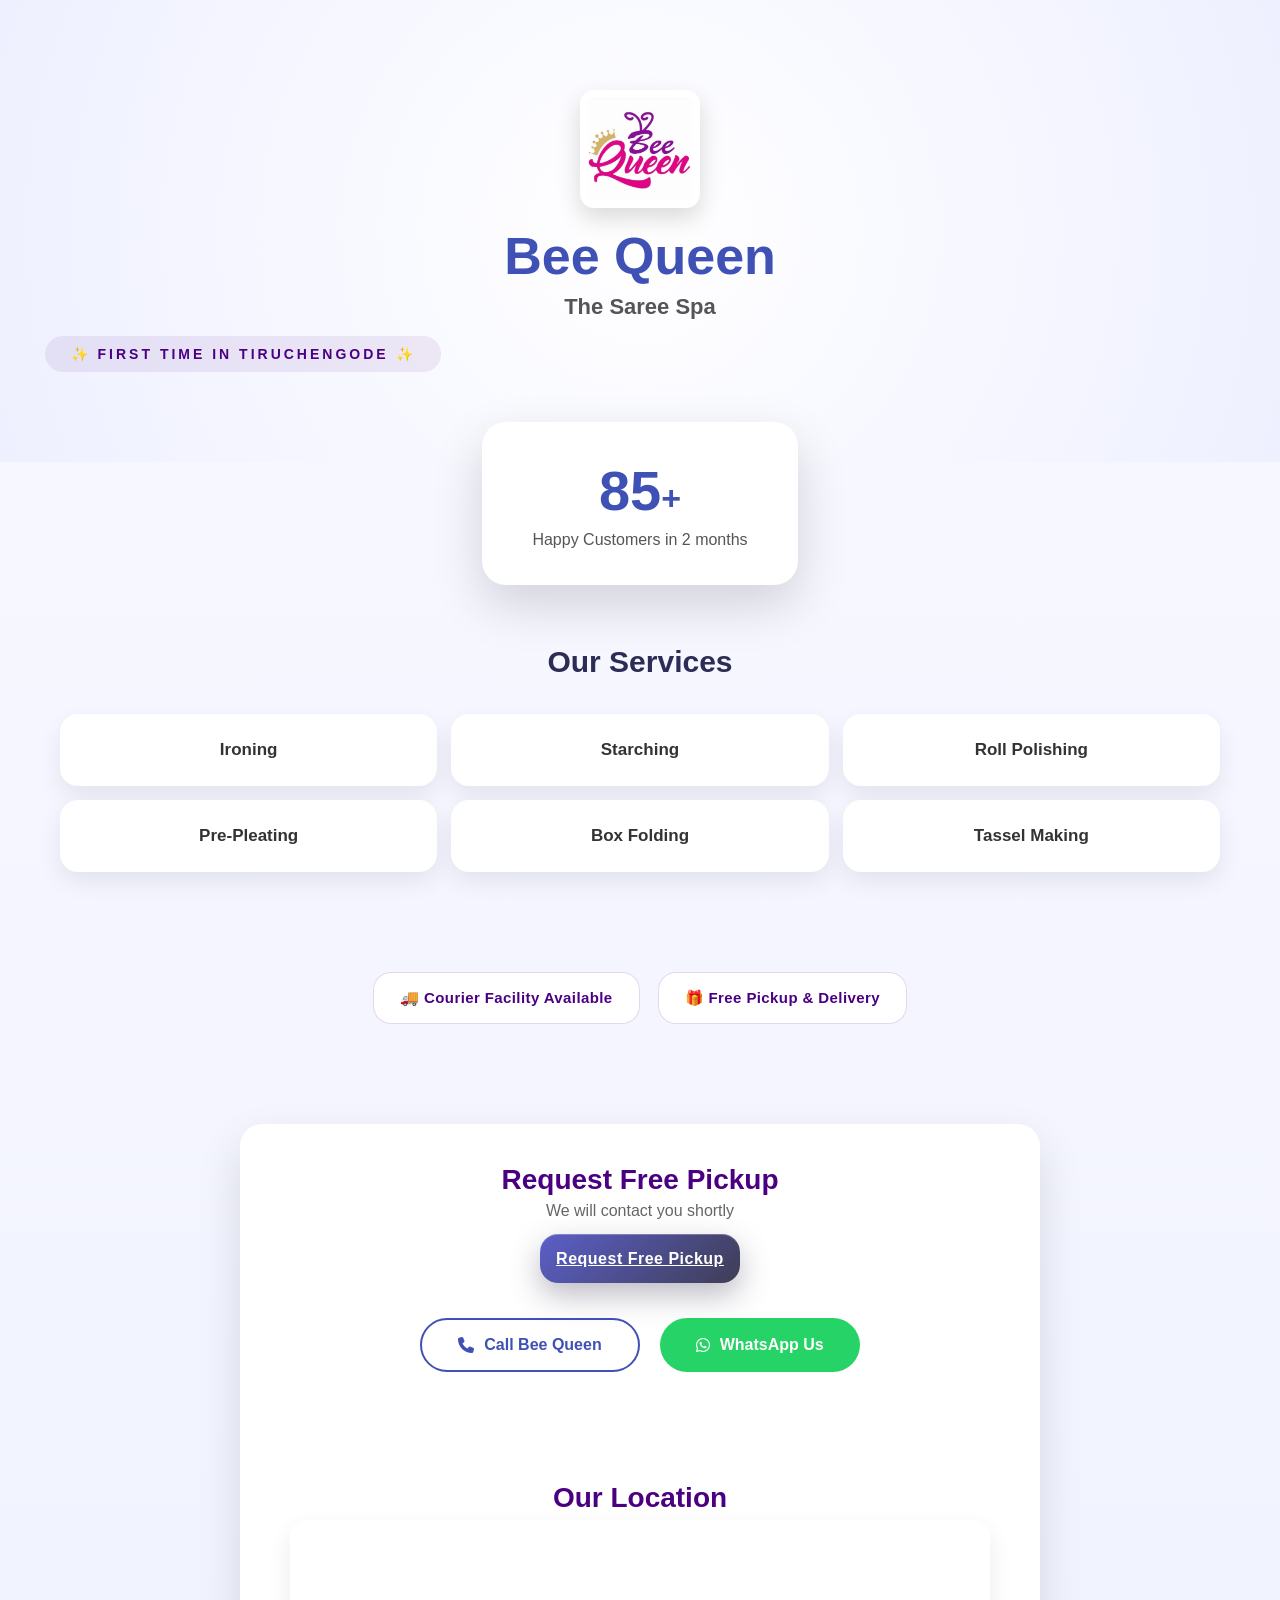
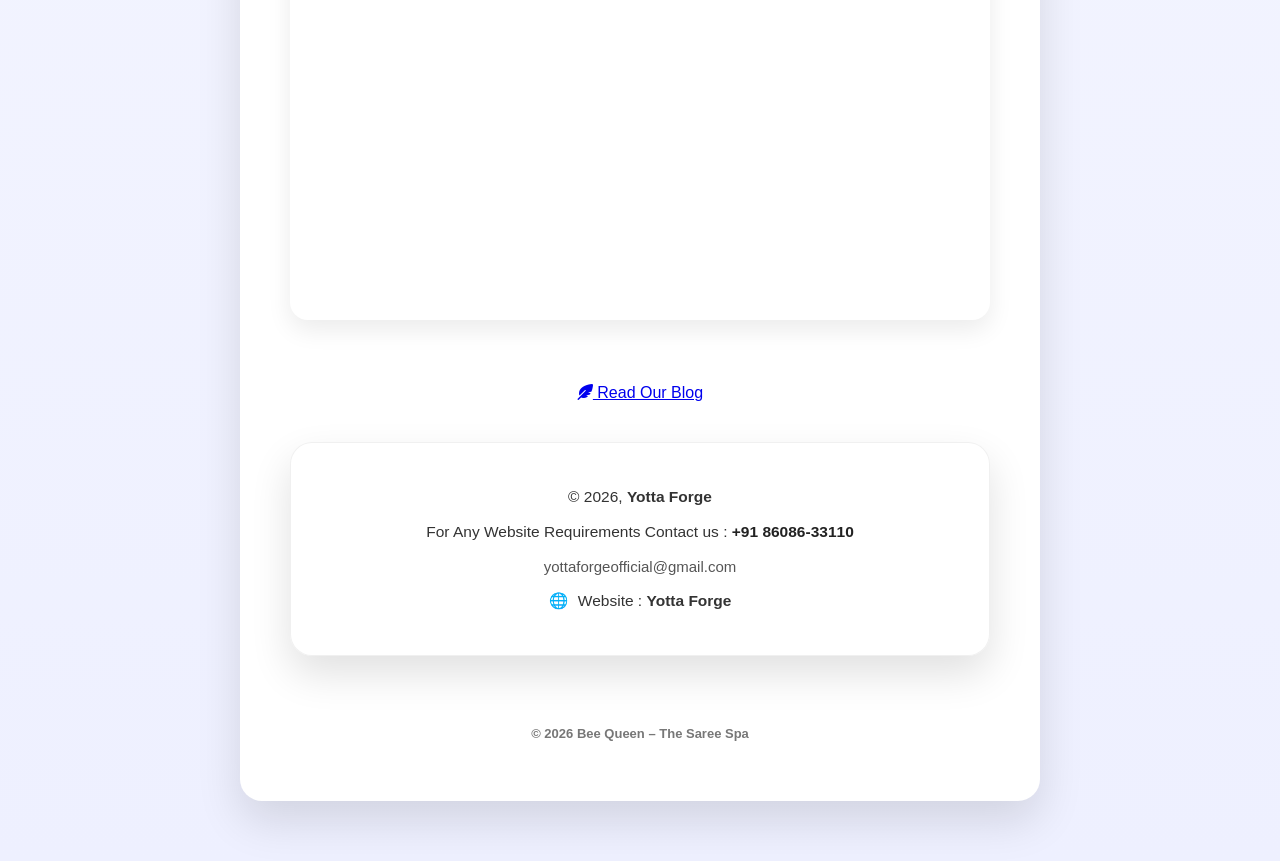
==== commit 9947b69d: "Fix: restore blog nav link and updated files after merge conflict" ====
--- a/index.html
+++ b/index.html
@@ -96,6 +96,13 @@
     <iframe src="https://www.google.com/maps/embed?pb=!1m18!1m12!1m3!1d3916.123!2d77.897105!3d11.3783341!2m3!1f0!2f0!3f0!3m2!1i1024!2i768!4f13.1!3m3!1m2!1s0x3ba9619f8f3ff02f%3A0x8e8d26c450b2731!2sBee%20Queen!5e0!3m2!1sen!2sus!4v1711023456!5m2!1sen!2sus" width="100%" height="400" style="border:0;" allowfullscreen="" loading="lazy" referrerpolicy="no-referrer-when-downgrade"></iframe>
   </section>
 
+  <!-- BLOG SECTION LINK -->
+  <section class="blog-nav-section">
+    <a href="blog.html" class="blog-nav-link">
+      <i class="fas fa-feather-alt"></i> Read Our Blog
+    </a>
+  </section>
+
   <!-- YOTTA FORGE CARD -->
 <section class="yotta-forge-wrapper">
   <div class="yotta-forge-card">
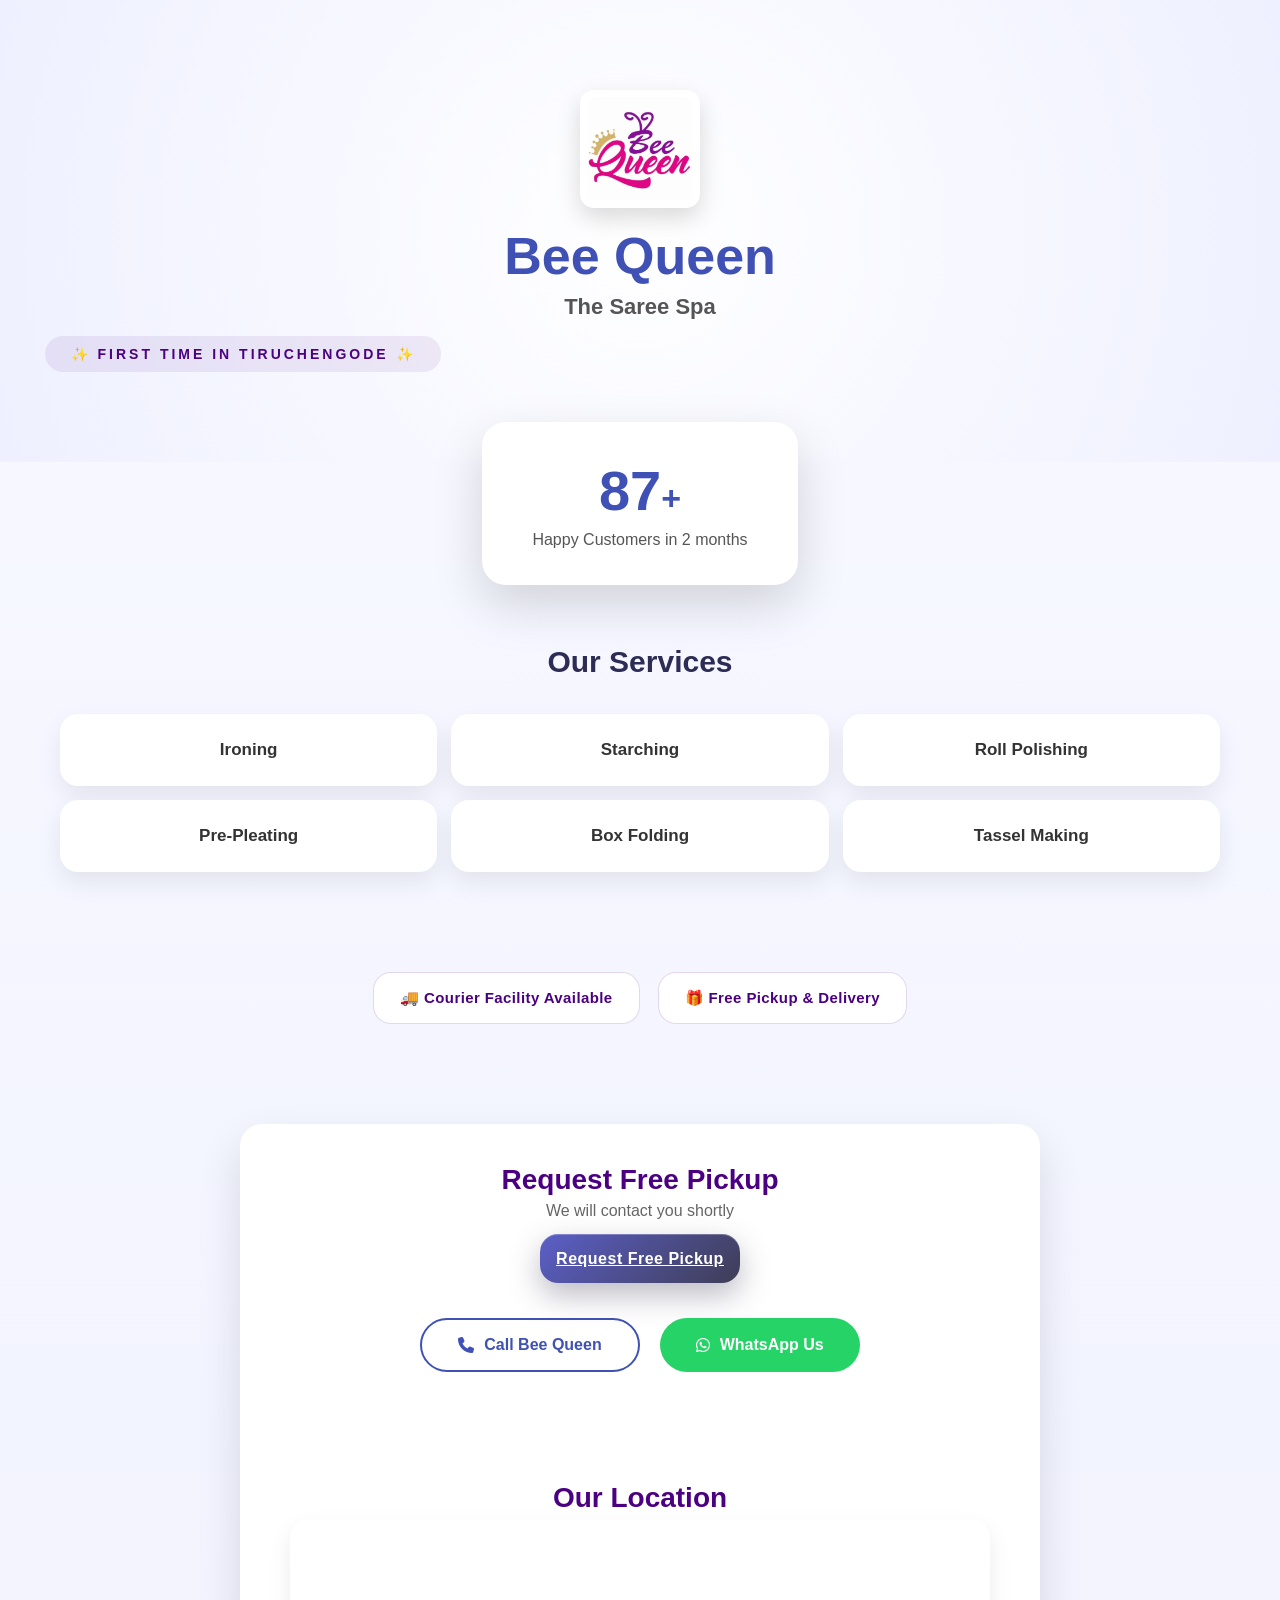
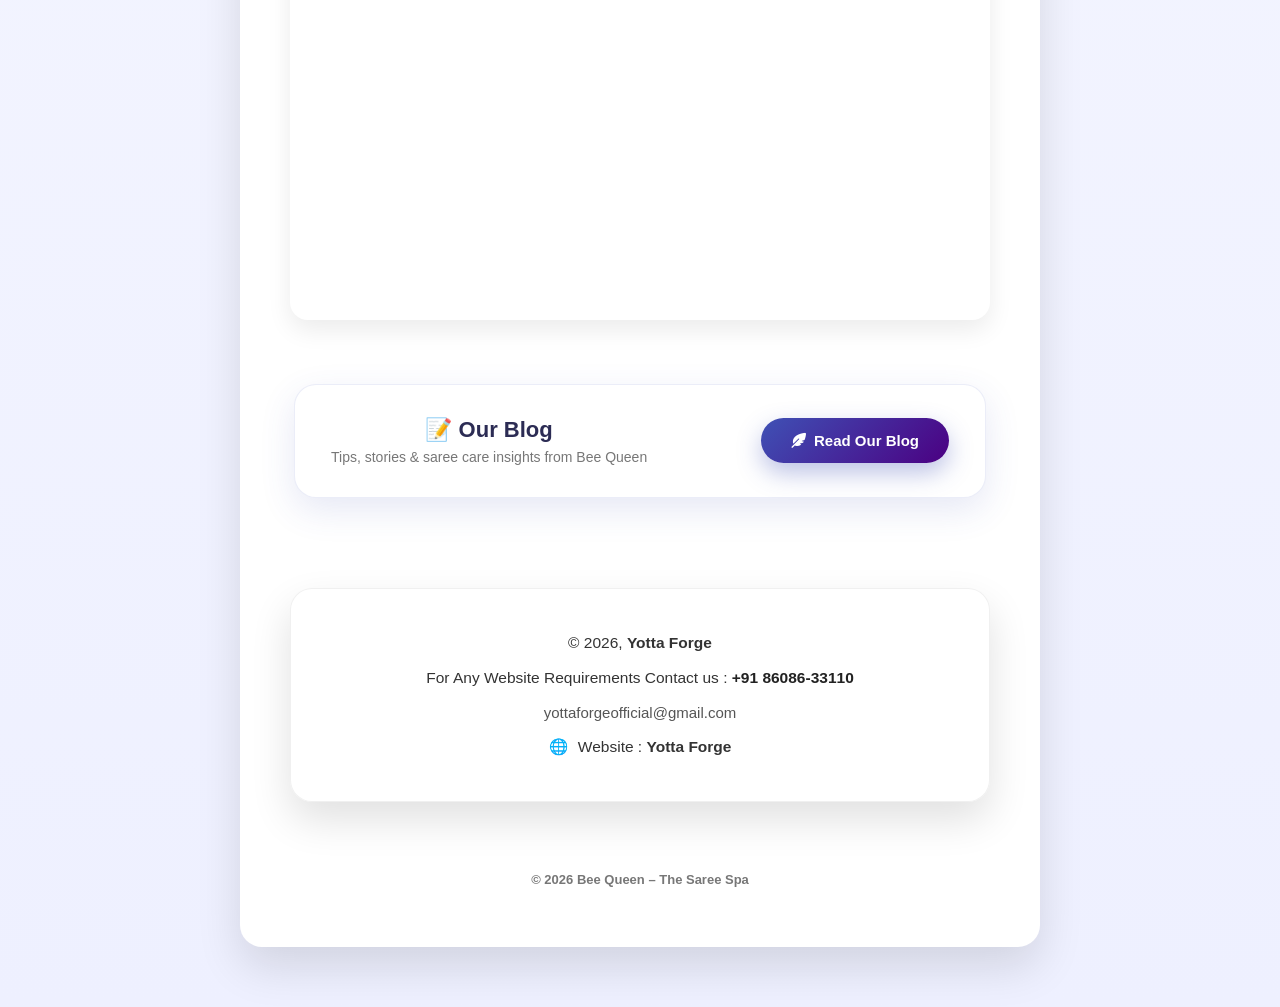
==== commit 773e5173: "Fix: premium blog cards with excerpt box, homepage blog card, admin styles" ====
--- a/index.html
+++ b/index.html
@@ -98,9 +98,15 @@
 
   <!-- BLOG SECTION LINK -->
   <section class="blog-nav-section">
-    <a href="blog.html" class="blog-nav-link">
-      <i class="fas fa-feather-alt"></i> Read Our Blog
-    </a>
+    <div class="blog-nav-card">
+      <div class="blog-nav-card-text">
+        <h3>📝 Our Blog</h3>
+        <p>Tips, stories & saree care insights from Bee Queen</p>
+      </div>
+      <a href="blog.html" class="blog-nav-link">
+        <i class="fas fa-feather-alt"></i> Read Our Blog
+      </a>
+    </div>
   </section>
 
   <!-- YOTTA FORGE CARD -->
--- a/style.css
+++ b/style.css
@@ -978,3 +978,461 @@
     text-align: center;
   }
 }
+
+
+/* ============================
+   BLOG NAV CARD – HOMEPAGE
+   ============================ */
+
+.blog-nav-section {
+  max-width: 900px;
+  margin: 50px auto;
+  padding: 0 24px;
+}
+
+.blog-nav-card {
+  background: #fff;
+  border-radius: 22px;
+  padding: 32px 36px;
+  display: flex;
+  align-items: center;
+  justify-content: space-between;
+  gap: 24px;
+  flex-wrap: wrap;
+  box-shadow: 0 12px 35px rgba(63,81,181,0.13);
+  border: 1px solid rgba(63,81,181,0.10);
+}
+
+.blog-nav-card-text h3 {
+  font-size: 22px;
+  font-weight: 800;
+  color: #2c2c54;
+  margin-bottom: 6px;
+}
+
+.blog-nav-card-text p {
+  font-size: 14px;
+  color: #777;
+}
+
+.blog-nav-link {
+  display: inline-flex;
+  align-items: center;
+  gap: 8px;
+  padding: 14px 30px;
+  background: linear-gradient(135deg, #3f51b5, #4b0082);
+  color: #fff;
+  border-radius: 30px;
+  font-weight: 700;
+  font-size: 15px;
+  text-decoration: none;
+  white-space: nowrap;
+  box-shadow: 0 10px 25px rgba(63,81,181,0.35);
+  transition: transform 0.3s, box-shadow 0.3s;
+}
+
+.blog-nav-link:hover {
+  transform: translateY(-3px);
+  box-shadow: 0 16px 35px rgba(63,81,181,0.45);
+}
+
+@media (max-width: 600px) {
+  .blog-nav-card { flex-direction: column; text-align: center; }
+  .blog-nav-link { width: 100%; justify-content: center; }
+}
+
+/* ============================
+   BLOG – PUBLIC PAGE
+   ============================ */
+
+.blog-hero {
+  padding: 80px 20px 50px;
+  text-align: center;
+  background: radial-gradient(circle, #ffffff, #eef0ff);
+  position: relative;
+}
+
+.blog-hero h1 {
+  font-size: 42px;
+  font-weight: 800;
+  color: var(--indigo);
+}
+
+.blog-hero p {
+  color: #777;
+  margin-top: 10px;
+  font-size: 16px;
+}
+
+.back-link {
+  position: absolute;
+  top: 24px;
+  left: 24px;
+  color: var(--indigo);
+  font-weight: 600;
+  text-decoration: none;
+  font-size: 14px;
+  display: flex;
+  align-items: center;
+  gap: 6px;
+  background: #fff;
+  padding: 8px 16px;
+  border-radius: 30px;
+  box-shadow: 0 4px 14px rgba(0,0,0,0.08);
+  transition: box-shadow 0.2s, transform 0.2s;
+}
+
+.back-link:hover { transform: translateY(-2px); box-shadow: 0 8px 20px rgba(0,0,0,0.12); }
+
+.blog-grid-section {
+  max-width: 1200px;
+  margin: 50px auto 80px;
+  padding: 0 24px;
+}
+
+.blog-grid {
+  display: grid;
+  grid-template-columns: repeat(3, 1fr);
+  gap: 30px;
+}
+
+@media (max-width: 900px) { .blog-grid { grid-template-columns: repeat(2, 1fr); } }
+@media (max-width: 580px) { .blog-grid { grid-template-columns: 1fr; } }
+
+/* BLOG CARD */
+.blog-card {
+  background: #fff;
+  border-radius: 22px;
+  overflow: hidden;
+  box-shadow: 0 8px 28px rgba(63,81,181,0.10);
+  border: 1px solid rgba(63,81,181,0.08);
+  cursor: pointer;
+  transition: transform 0.3s ease, box-shadow 0.3s ease;
+  display: flex;
+  flex-direction: column;
+}
+
+.blog-card:hover {
+  transform: translateY(-7px);
+  box-shadow: 0 22px 50px rgba(63,81,181,0.18);
+}
+
+.blog-card-media {
+  width: 100%;
+  height: 210px;
+  overflow: hidden;
+  background: var(--indigo-soft);
+  flex-shrink: 0;
+}
+
+.blog-media {
+  width: 100%;
+  height: 100%;
+  object-fit: cover;
+  display: block;
+  transition: transform 0.4s ease;
+}
+
+.blog-card:hover .blog-media { transform: scale(1.05); }
+
+.blog-media-placeholder {
+  width: 100%;
+  height: 100%;
+  display: flex;
+  align-items: center;
+  justify-content: center;
+  font-size: 44px;
+  color: var(--indigo);
+  opacity: 0.25;
+}
+
+.blog-card-body {
+  padding: 22px 22px 24px;
+  display: flex;
+  flex-direction: column;
+  flex: 1;
+}
+
+.blog-date {
+  font-size: 12px;
+  color: #aaa;
+  margin-bottom: 8px;
+  display: flex;
+  align-items: center;
+  gap: 5px;
+}
+
+.blog-title {
+  font-size: 17px;
+  font-weight: 700;
+  color: #2c2c54;
+  margin-bottom: 12px;
+  line-height: 1.45;
+}
+
+.blog-excerpt-box {
+  background: #f7f8ff;
+  border-left: 3px solid var(--indigo);
+  border-radius: 0 10px 10px 0;
+  padding: 12px 14px;
+  margin-bottom: 14px;
+  flex: 1;
+}
+
+.blog-excerpt-box p {
+  font-size: 13.5px;
+  color: #555;
+  line-height: 1.65;
+  margin: 0;
+}
+
+.read-more {
+  display: inline-flex;
+  align-items: center;
+  gap: 6px;
+  font-size: 13px;
+  font-weight: 700;
+  color: var(--indigo);
+  margin-top: auto;
+}
+
+.no-posts {
+  text-align: center;
+  color: #aaa;
+  font-size: 16px;
+  padding: 80px 0;
+  grid-column: 1 / -1;
+}
+
+/* ============================
+   LIGHTBOX
+   ============================ */
+
+.lightbox {
+  display: none;
+  position: fixed;
+  inset: 0;
+  background: rgba(0,0,0,0.82);
+  z-index: 9999;
+  align-items: center;
+  justify-content: center;
+  padding: 20px;
+}
+
+.lightbox.active { display: flex; }
+
+.lightbox-inner {
+  background: #fff;
+  border-radius: 22px;
+  max-width: 700px;
+  width: 100%;
+  max-height: 90vh;
+  overflow-y: auto;
+  padding: 32px;
+  position: relative;
+  animation: lbIn 0.3s ease;
+}
+
+@keyframes lbIn {
+  from { transform: scale(0.92); opacity: 0; }
+  to   { transform: scale(1);    opacity: 1; }
+}
+
+.lb-close {
+  position: absolute;
+  top: 16px;
+  right: 16px;
+  background: var(--indigo-soft);
+  border: none;
+  border-radius: 50%;
+  width: 36px;
+  height: 36px;
+  font-size: 16px;
+  color: var(--indigo);
+  cursor: pointer;
+  display: flex;
+  align-items: center;
+  justify-content: center;
+}
+
+.lb-media {
+  width: 100%;
+  border-radius: 14px;
+  margin-bottom: 20px;
+  display: block;
+}
+
+#lbCaption {
+  font-size: 15px;
+  color: #444;
+  line-height: 1.75;
+}
+
+/* ============================
+   ADMIN LOGIN OVERLAY
+   ============================ */
+
+.admin-login-overlay {
+  min-height: 100vh;
+  display: flex;
+  align-items: center;
+  justify-content: center;
+  background: radial-gradient(circle, #ffffff, #eef0ff);
+  padding: 20px;
+}
+
+.admin-login-card {
+  background: #fff;
+  border-radius: 24px;
+  padding: 44px 36px;
+  max-width: 420px;
+  width: 100%;
+  text-align: center;
+  box-shadow: 0 24px 60px rgba(63,81,181,0.18);
+}
+
+.admin-login-card h2 {
+  font-size: 26px;
+  font-weight: 800;
+  color: var(--indigo);
+  margin-top: 16px;
+}
+
+.login-error {
+  color: #c0392b;
+  font-size: 13px;
+  min-height: 18px;
+  margin: 6px 0;
+}
+
+/* ============================
+   ADMIN PANEL
+   ============================ */
+
+.admin-panel {
+  max-width: 900px;
+  margin: 0 auto;
+  padding: 40px 20px 80px;
+}
+
+.admin-header {
+  display: flex;
+  justify-content: space-between;
+  align-items: flex-start;
+  flex-wrap: wrap;
+  gap: 16px;
+  margin-bottom: 36px;
+}
+
+.admin-header h2 {
+  font-size: 28px;
+  font-weight: 800;
+  color: var(--indigo);
+}
+
+.admin-form-card {
+  background: #fff;
+  border-radius: 22px;
+  padding: 36px 32px;
+  box-shadow: 0 16px 40px rgba(0,0,0,0.09);
+  margin-bottom: 40px;
+}
+
+.media-upload-box {
+  border: 2px dashed rgba(63,81,181,0.35);
+  border-radius: 16px;
+  padding: 36px 20px;
+  text-align: center;
+  cursor: pointer;
+  color: #888;
+  transition: border-color 0.3s, background 0.3s;
+}
+
+.media-upload-box:hover,
+.media-upload-box.has-media {
+  border-color: var(--indigo);
+  background: var(--indigo-soft);
+}
+
+.media-upload-box i { font-size: 36px; color: var(--indigo); margin-bottom: 10px; }
+.media-upload-box p { font-weight: 600; color: #555; margin: 4px 0; }
+.media-upload-box span { font-size: 12px; color: #aaa; }
+
+.post-media-preview {
+  max-width: 100%;
+  max-height: 260px;
+  border-radius: 14px;
+  object-fit: cover;
+}
+
+.admin-posts-section {
+  background: #fff;
+  border-radius: 22px;
+  padding: 28px;
+  box-shadow: 0 16px 40px rgba(0,0,0,0.09);
+}
+
+.admin-post-row {
+  display: flex;
+  align-items: center;
+  justify-content: space-between;
+  padding: 14px 0;
+  border-bottom: 1px solid #f0f0f0;
+  gap: 12px;
+}
+
+.admin-post-row:last-child { border-bottom: none; }
+
+.admin-post-info {
+  display: flex;
+  align-items: center;
+  gap: 14px;
+}
+
+.admin-post-info strong { display: block; font-size: 15px; color: #2c2c54; }
+.admin-post-info span { font-size: 12px; color: #999; }
+
+.admin-thumb {
+  width: 56px;
+  height: 56px;
+  border-radius: 10px;
+  object-fit: cover;
+  background: var(--indigo-soft);
+  flex-shrink: 0;
+}
+
+.admin-thumb.no-media {
+  display: flex;
+  align-items: center;
+  justify-content: center;
+  font-size: 22px;
+  color: var(--indigo);
+  opacity: 0.4;
+}
+
+.delete-btn {
+  background: #fff0f0;
+  border: none;
+  border-radius: 10px;
+  padding: 10px 14px;
+  color: #c0392b;
+  cursor: pointer;
+  font-size: 15px;
+  transition: background 0.2s;
+  flex-shrink: 0;
+}
+
+.delete-btn:hover { background: #ffd5d5; }
+
+.form-section-title {
+  font-size: 17px;
+  font-weight: 700;
+  color: #2c2c54;
+  margin-bottom: 20px;
+}
+
+.form-status {
+  margin-top: 14px;
+  font-weight: 600;
+  text-align: center;
+}
